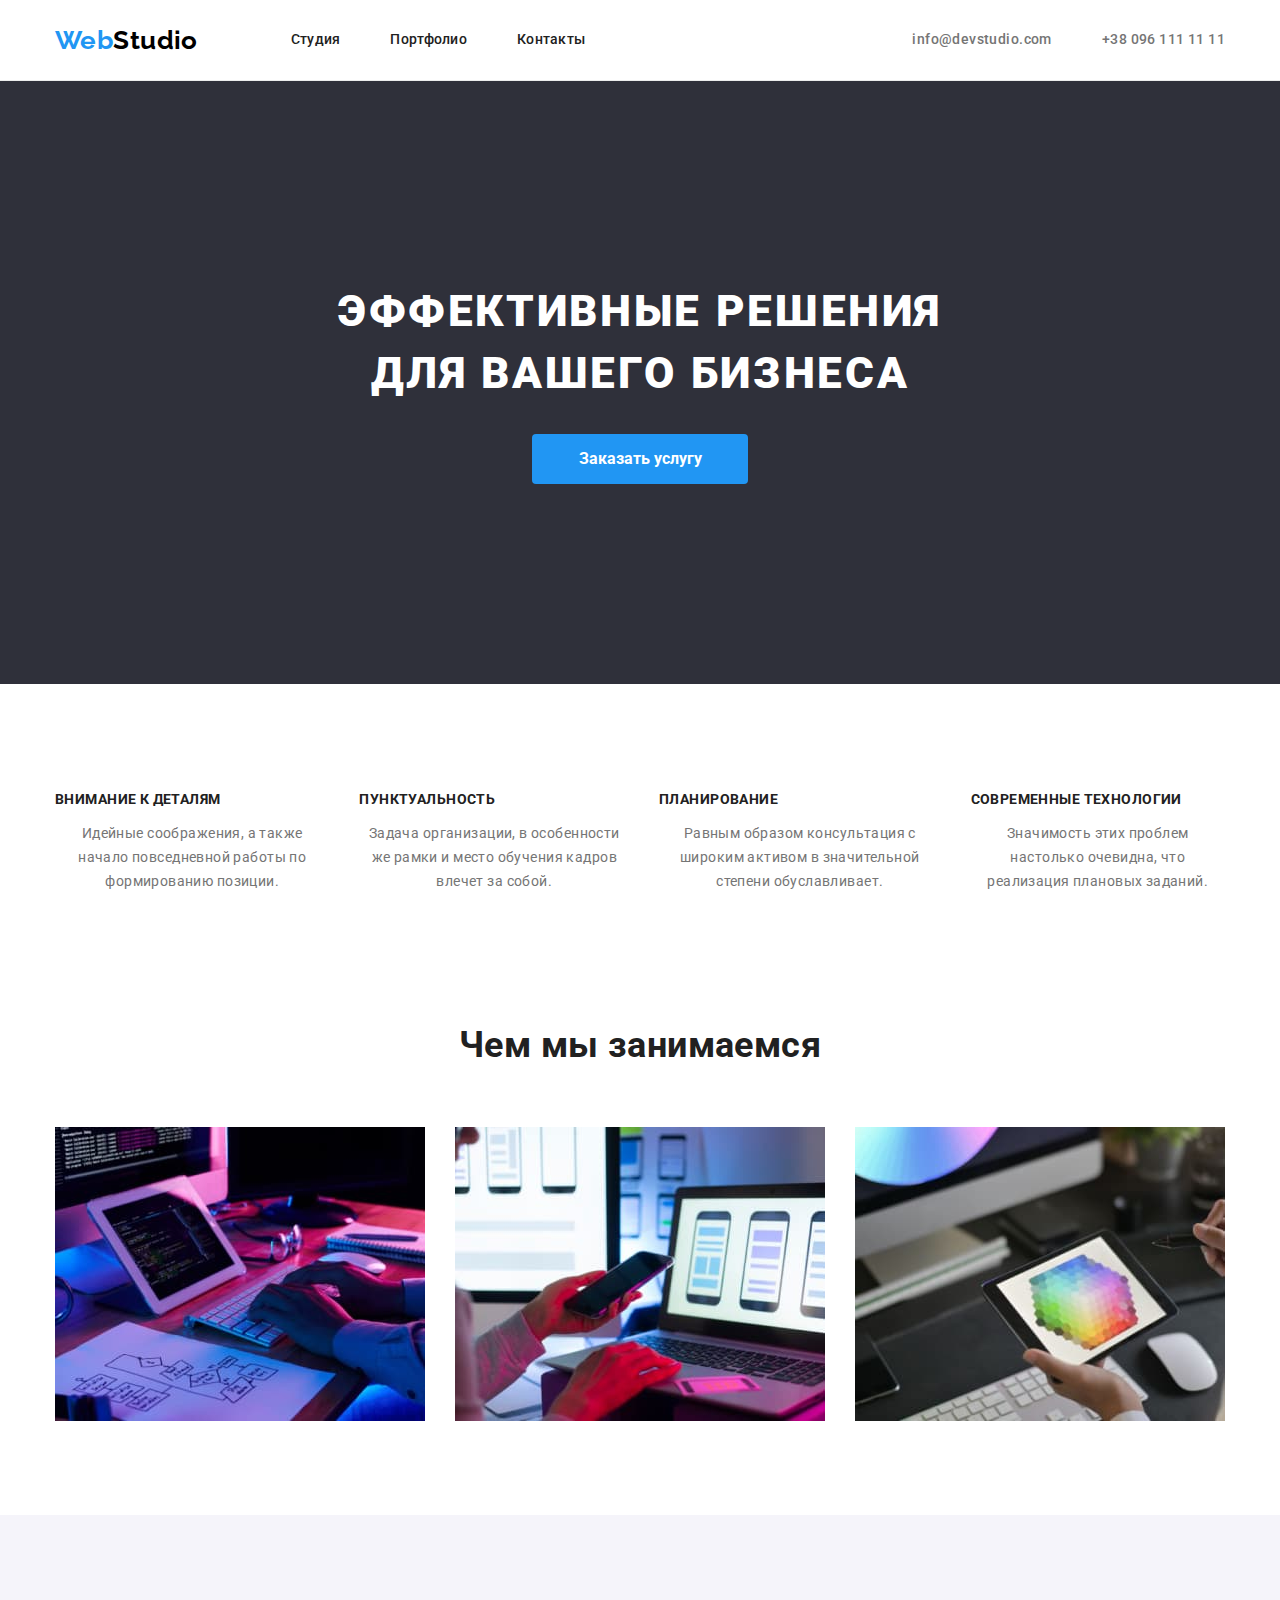
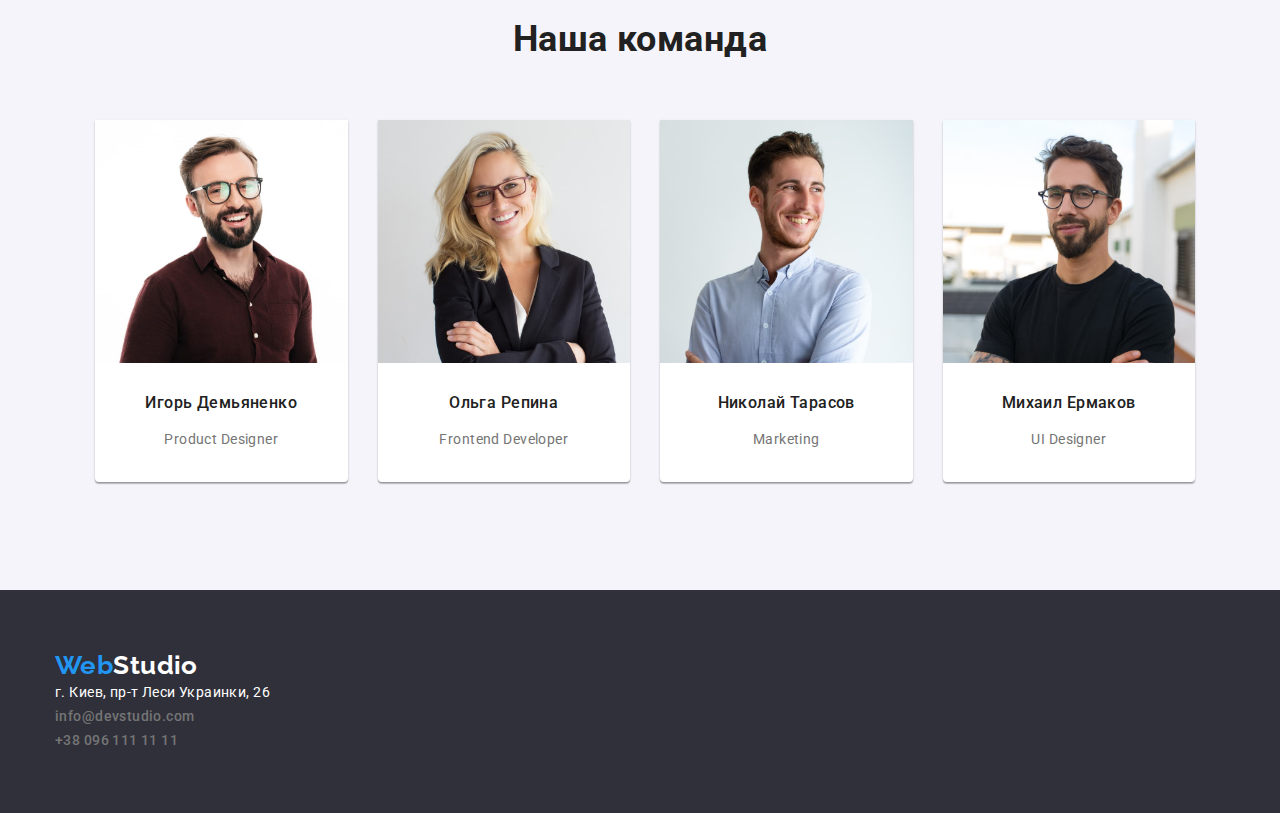
==== index.html @ 85e58c53 "edit css + html" ====
<!DOCTYPE html>
<html lang="ru">
<head>
    <meta charset="UTF-8">
    <meta http-equiv="X-UA-Compatible" content="IE=edge">
    <meta name="viewport" content="width=device-width, initial-scale=1.0">
    <title>Document</title>
    <link rel="preconnect" href="https://fonts.googleapis.com">
    <link rel="preconnect" href="https://fonts.gstatic.com" crossorigin>
    <link href="https://fonts.googleapis.com/css2?family=Raleway:wght@700&family=Roboto:wght@400;500;700;900&display=swap" rel="stylesheet">
    <link rel="stylesheet" href="https://cdnjs.cloudflare.com/ajax/libs/modern-normalize/1.1.0/modern-normalize.min.css">
    <link rel="stylesheet" href="./css/styles.css">
</head>
<body>
    <header class="header-redact">
        <div class="container">
            <nav class="nav-redact"><a href="./index.html" class="logo">Web<span class="logo-two">Studio</span></a>
                <ul class="header-list">
                    <li class="item"><a href="./index.html" class="header-buttons">Студия</a></li>
                    <li class="item"><a href="./portfolio.html" class="header-buttons">Портфолио</a></li>
                    <li class="item"><a href="#" class="header-buttons">Контакты</a></li>
                </ul>
            </nav>
                <ul class="header-list-two">
                    <li class="item"><a href="mailto:info@devstudio.com" class="email">info@devstudio.com</a></li>
                    <li class="phone-contacts"><a href="tel:+380961111111" class="phone">+38 096 111 11 11</a></li>
                </ul>
        </div>
    </header>
    
    <main>
        <section class="hero">
            <div class="container">
                <h1 class="decidions">Эффективные решения <br>для вашего бизнеса</h1>
                <button type="button" class="order">Заказать услугу</button>
            </div>
        </section>
        <section class="section-osobennosti">
            <div class="container">
                <h2 class="nashi-osobennosti visually-hidden">Наши особенности</h2>
                <ul class="na-os-list">
                    <li class="li-na-os-list">
                        <h3 class="our-sp">Внимание к деталям</h3>
                        <p class="p-text">Идейные соображения, а также начало повседневной работы по формированию позиции.</p>
                    </li>
                    <li class="li-na-os-list">
                        <h3 class="our-sp">Пунктуальность</h3>
                        <p class="p-text">Задача организации, в особенности же рамки и место обучения кадров влечет за собой.</p>
                    </li>
                    <li class="li-na-os-list">
                        <h3 class="our-sp">Планирование</h3>
                        <p class="p-text">Равным образом консультация с широким активом в значительной степени обуславливает.</p>
                    </li>
                    <li>
                        <h3 class="our-sp">Современные технологии</h3>
                        <p class="p-text">Значимость этих проблем настолько очевидна, что реализация плановых заданий.</p>
                    </li>

                </ul>

            </div>
        </section>

        <section class="section-what-we-do">
            <div class="container">
                <h2 class="what-we-do">Чем мы занимаемся</h2>
                <ul class="wwd-list">
                    <li class="photoes"><img src="./images/img1.jpg" alt="Человек работает с ноутбуком" width="370" height="294"></li>
                    <li class="photoes"><img src="./images/img7.jpg" alt="Человек работает с телефоном" width="370" height="294"></li>
                    <li class="photoes"><img src="./images/img6.jpg" alt="Человек работает с планшетом" width="370" height="294"></li>
                </ul>
            </div>
        </section>

        <section class="section-of-team">
            <div class="container">
            <h2 class="our-team">Наша команда</h2>
            <ul class="ot-list">
                <li class="team-item">
                    <img src="./images/img2.jpg" alt="Улыбающийся мужчина в очках с бородой" width="270" height="260">
                    <div class="name-role">
                        <h3 class="name-surname">Игорь Демьяненко</h3>
                        <p class="p-textns">Product Designer</p>
                    </div>
                </li>

                <li class="team-item">
                    <img src="./images/img3.jpg" alt="Улыбающаяся женщина в очках" width="270" height="260">
                    <div class="name-role">
                        <h3 class="name-surname">Ольга Репина</h3>
                        <p class="p-textns">Frontend Developer</p>
                    </div>
                </li>

                <li class="team-item">
                    <img src="./images/img4.jpg" alt="Улыбающийся мужчина с маленькой бородой" width="270" height="260">
                    <div class="name-role">
                        <h3 class="name-surname">Николай Тарасов</h3>
                        <p class="p-textns">Marketing</p>
                    </div>
                </li>
                
                <li class="team-item">
                    <img src="./images/img5.jpg" alt="Легко улыбающийся мужчина в очках с бородой" width="270" height="260">
                    <div class="name-role">
                        <h3 class="name-surname">Михаил Ермаков</h3>
                        <p class="p-textns">UI Designer</p>
                    </div>
                </li>
            </ul>
            </div>
        </section>
    </main>
    <footer class="section-footer">
        <div class="container">
            <a href="./index.html" class="logo">Web<span class="logo-three">Studio</span></a>
            <address>
                <ul class="footer-list">
                    <li><a href="https://goo.gl/maps/CPtrU1FHBa2aNyZL9" target="_blank" rel="noopener noreferrer nofollow"
                    class="where">г. Киев, пр-т Леси Украинки, 26</a></li>
                    <li><a href="mailto:info@devstudio.com" class="email">info@devstudio.com</a></li>
                    <li><a href="tel:+380961111111" class="phone">+38 096 111 11 11</a></li>
                </ul>
            </address>
        </div>
    </footer>
</body>
</html>
---- css/styles.css ----
:root {
    --primary-text-colour: #212121;
    --accent-text-colour: #2196F3;
    --background-colour: #FFFFFF;
    --black-colour: #000;
    --grey-colour: #2F303A;
    --light-grey-colour: #757575;
    --for-one-white: #F5F4FA;
    --smth-grey: #EEEEEE;
    --for-header: #ECECEC;
}
body {
    background-color: var(--background-colour);
    color: var(--primary-text-colour);
    font-family: 'Roboto', sans-serif;
    font-size: 14px;
    line-height: 1.71;
    letter-spacing: 0.03em;
}

a {
    text-decoration: none;
}

img {
    display: block;
    max-width: 100%;
    height: auto;
}

.header-redact {
    border-bottom: 1px solid var(--for-header);
}
.logo {
    font-family: 'Raleway', sans-serif;
    font-weight: 700;
    font-size: 26px;
    line-height: 1.19;
    color: var(--accent-text-colour);
    display: block;
    display: flex;

}

.logo-two {
    color: var(--black-colour);
    margin-right: 93px;
    display: flex;
    
}

.logo-three {
    color: var(--background-colour);
    margin-bottom: 20;
}

.hero {
    background-color: var(--grey-colour);
    text-align: center;
    padding-bottom: 200px;
    padding-top: 200px;
}


.order {
    display: inline-block;
    font-size: 16px;
    font-weight: 700;
    line-height: 1.875;
    cursor: pointer;
    background-color: var(--accent-text-colour);
    color: var(--background-colour);
    border: 1px transparent;
    padding: 10px 32px;
    min-width: 216px;
    border-radius: 4px;
}

.order:hover, 
.order:focus {
    background: #188CE8;
    box-shadow: 0px 4px 4px rgba(0, 0, 0, 0.15);

}

.decidions {
    font-weight: 900;
    font-size: 44px;
    line-height: 1.4;   
    letter-spacing: 0.06em;
    text-transform: uppercase;
    color: var(--background-colour);
    background-color: var(--grey-colour);
    margin-top: 0px;
    margin-bottom: 30px;


}

ul {
    list-style: none;
}


.header-list {
    margin: 0;
    padding: 0;
    display: block;
    display: flex;
    align-items: center;
}

.header-list-two {
    margin: 0;
    padding: 0;
    display: block;
    display: flex;
    align-items: center;
}

.header-list .item {
    margin-right: 50px;
}

.header-list .item:last-child {
    margin-right: 0;
}

.header-list .phone-contacts {
    margin-right: 0;
}

.header-list:hover, 
.header-list:focus,
.footer-list:hover
.footer-list:focus {
    color: var(--accent-text-colour);
}


.header-list-two .item {
    margin-right: 50px;
}

.header-list-two:hover, 
.header-list-two:focus {
    color: var(--accent-text-colour);
}

.header-buttons {
    font-weight: 500;
    font-size: 14px;
    line-height: 1.14;
    letter-spacing: 0.02em;
    color: var(--primary-text-colour);
    padding-top: 32px;
    padding-bottom: 32px;
    display: inline-block;

}
.header-buttons:hover, 
.header-buttons:focus {
    color: var(--accent-text-colour);
}


.phone, .email {
    color: var(--light-grey-colour);
    font-weight: 500;
    display: inline-block;
}

.phone:focus,
.phone:hover{
    color: var(--accent-text-colour);
}

.email:focus, 
.email:hover {
    color: var(--accent-text-colour);
}

.p-text {
    font-weight: 400;
    font-size: 14px;
    line-height: 1.7;
    color: var(--light-grey-colour);
    text-align: center;
}

.p-textns {
    font-weight: 400;
    font-size: 14px;
    line-height: 1.7;
    color: var(--light-grey-colour);
    text-align: center; 
    margin-bottom: 0;
}

.section-osobennosti {
    padding-top: 94px;
}

.our-works-list {
    padding-bottom: 94px;
    padding-top: 100px;
}
.our-team, .what-we-do, .nashi-osobennosti {
    font-weight: 700;
    font-size: 36px;
    line-height: 1.7;
    text-align: center;
    margin-top: 0;
    margin-bottom: 50px;
}
.section-what-we-do {
    padding-bottom: 94px;
    padding-top: 94px;

}

.ot-list {
    display: flex;
}

.ot-list .team-item {
    margin-right: 30px;
}


.team-item {
    box-shadow: 0px 1px 3px rgba(0, 0, 0, 0.12), 0px 1px 1px rgba(0, 0, 0, 0.14), 0px 2px 1px rgba(0, 0, 0, 0.2);
    border-radius: 0px 0px 4px 4px;
}
.wwd-list {
    display: flex;
    margin-bottom: 0;
    margin-top: 0;
    padding-left: 0;
}

.wwd-list .photoes {
    margin-right: 30px;
}

.wwd-list .photoes:last-child {
    margin-right: 0px;
}

.visually-hidden {
    position: absolute;
    white-space: nowrap;
    width: 1px;
    height: 1px;
    overflow: hidden;
    border: 0;
    padding: 0;
    clip: rect(0 0 0 0);
    clip-path: inset(50%);
    margin: -1px;
}

.container {
    width: 1200px;
    padding-left: 15px;
    padding-right: 15px;
    margin: 0 auto;
}

.nav-redact {
    margin-right: auto;
    display: flex;
    align-items: center;
}

.header-redact .container {
    display: flex;
    align-items: center;
}

.section-of-team {
    background-color: var(--for-one-white);
    padding-top: 94px;
    padding-bottom: 94px;
    margin-left: 0;
    margin-bottom: 0;
    margin-top: 0;
}

.name-role {
    padding-top: 30px;
    padding-bottom: 30px;

}

.name-surname {
    font-weight: 500;
    font-size: 16px;
    line-height: 1.19;
    text-align: center;
    margin-top: 0;
}

.team-item {
    background-color: var(--background-colour);
}

.na-os-list {
    display: flex;
    padding-left: 0px;
}

.li-na-os-list {
    margin-right: 30px;
}

.our-sp {
    margin-top: 0;
    font-weight: 700;
    font-size: 14px;
    line-height: 1.14;
    text-transform: uppercase;
}

.footer-list {
    font-style: normal;
    margin: 0;
    padding: 0;

}

.footer-list .where .email {
    margin-bottom: 9px;
}

.section-footer {
    background-color: var(--grey-colour);
    padding-top: 60px;
    padding-bottom: 60px;
}
.where {
    font-size: 14px;
    line-height: 1.7;
    color: var(--background-colour);
    background-color: var(--grey-colour);
}

.where:hover, .where:focus {
    color: var(--accent-text-colour);
}

.list-ptf {
    display: flex;
    margin-bottom: 50px;
    padding-left: 0;
    justify-content: center;
}

.list-ptf .li-list-ptf {
    margin-right: 8px;
}

.list-ptf :last-child {
    margin-right: 0;
}
.buttons-ptf {
    display: inline-block;
    cursor: pointer;
    font-size: 16px;
    line-height: 1.6;
    font-weight: 500;
    text-align: center;
    font-family: inherit;
    background-color: var(--for-one-white);
    border: 1px transparent;
    border-radius: 4px;
    padding: 6px 22px;
    min-width: 73px;
}

.works-list {
    display: flex;
    flex-wrap: wrap;
    text-align: center;
    margin: 0;
    padding: 0;
    margin-right: -30px;
    margin-bottom: -30px;
}

.works-list .works-list-item {
    margin-right: 30px;
    margin-bottom: 30px;
    border: 1px solid var(--smth-grey);
}

.div-wl {
    margin-top: 20px;
    margin-bottom: 20px;
}

.buttons-ptf:hover,
.buttons-ptf:focus {
    background-color: var(--accent-text-colour);
    color: var(--background-colour);
    box-shadow: 0px 3px 1px rgba(0, 0, 0, 0.1);

}

.colour-type-of-work {
    column-rule-color: var(--light-grey-colour);
    margin: 0;
}
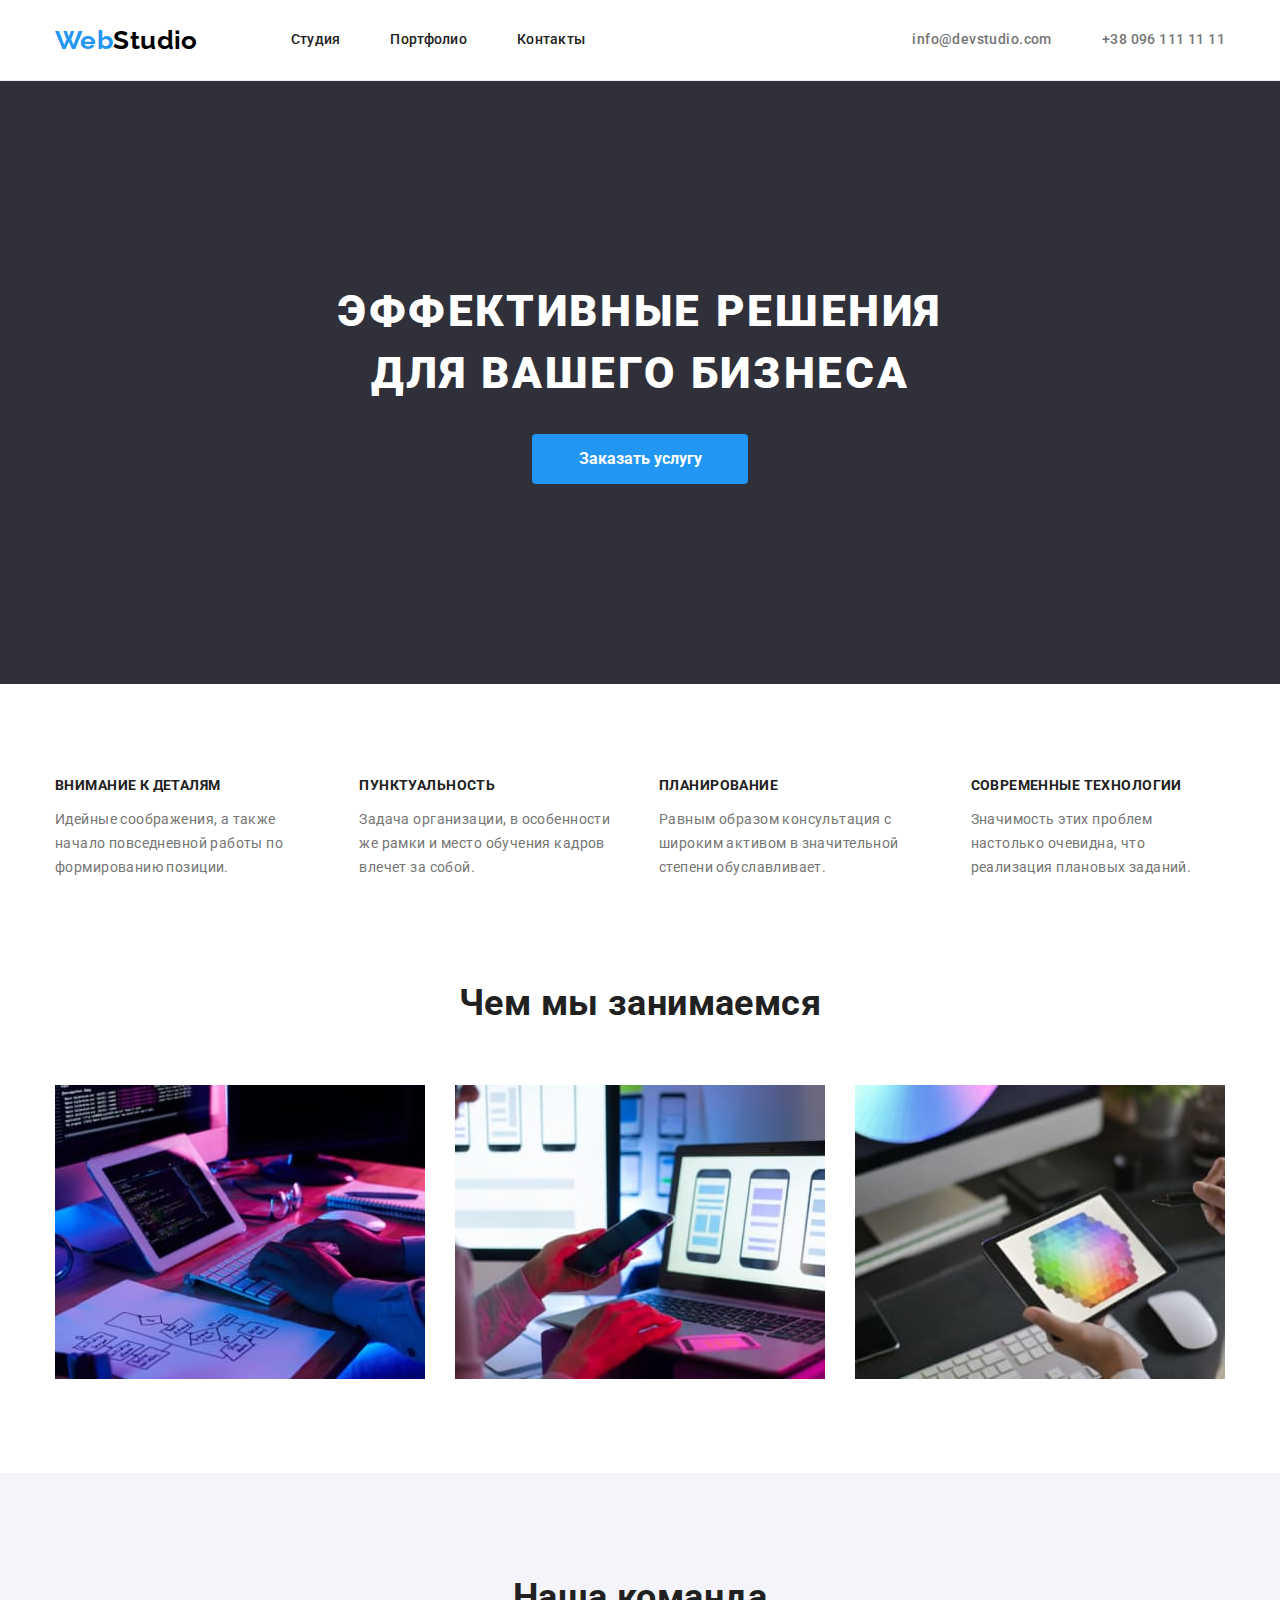
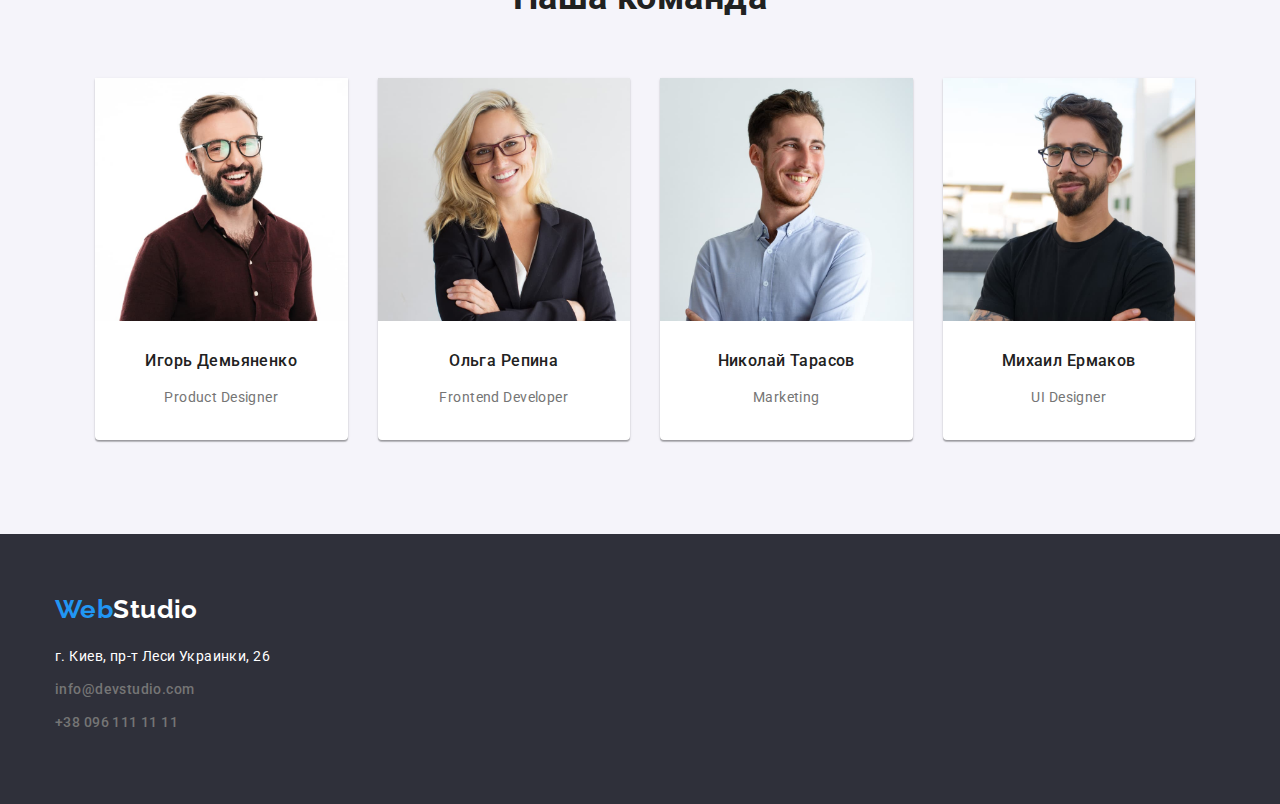
==== commit a7c3f9c7: "edit html + css" ====
--- a/index.html
+++ b/index.html
@@ -30,8 +30,8 @@
     
     <main>
         <section class="hero">
-            <div class="container">
-                <h1 class="decidions">Эффективные решения <br>для вашего бизнеса</h1>
+            <div class="container hero-container">
+                <h1 class="decidions">Эффективные решения для вашего бизнеса</h1>
                 <button type="button" class="order">Заказать услугу</button>
             </div>
         </section>
@@ -116,10 +116,10 @@
             <a href="./index.html" class="logo">Web<span class="logo-three">Studio</span></a>
             <address>
                 <ul class="footer-list">
-                    <li><a href="https://goo.gl/maps/CPtrU1FHBa2aNyZL9" target="_blank" rel="noopener noreferrer nofollow"
+                    <li class="li-fl"><a href="https://goo.gl/maps/CPtrU1FHBa2aNyZL9" target="_blank" rel="noopener noreferrer nofollow"
                     class="where">г. Киев, пр-т Леси Украинки, 26</a></li>
-                    <li><a href="mailto:info@devstudio.com" class="email">info@devstudio.com</a></li>
-                    <li><a href="tel:+380961111111" class="phone">+38 096 111 11 11</a></li>
+                    <li class="li-fl"><a href="mailto:info@devstudio.com" class="email">info@devstudio.com</a></li>
+                    <li class="li-fl"><a href="tel:+380961111111" class="phone">+38 096 111 11 11</a></li>
                 </ul>
             </address>
         </div>
--- a/css/styles.css
+++ b/css/styles.css
@@ -37,21 +37,22 @@
     font-size: 26px;
     line-height: 1.19;
     color: var(--accent-text-colour);
+    margin-right: 93px;
     display: block;
     display: flex;
+
 
 }
 
 .logo-two {
     color: var(--black-colour);
-    margin-right: 93px;
     display: flex;
     
 }
 
 .logo-three {
     color: var(--background-colour);
-    margin-bottom: 20;
+    margin-bottom: 20px;
 }
 
 .hero {
@@ -98,6 +99,7 @@
 }
 
 ul {
+    margin: 0;
     list-style: none;
 }
 
@@ -185,7 +187,7 @@
     font-size: 14px;
     line-height: 1.7;
     color: var(--light-grey-colour);
-    text-align: center;
+    margin: 0;
 }
 
 .p-textns {
@@ -194,7 +196,7 @@
     line-height: 1.7;
     color: var(--light-grey-colour);
     text-align: center; 
-    margin-bottom: 0;
+    margin: 0;
 }
 
 .section-osobennosti {
@@ -225,6 +227,10 @@
 
 .ot-list .team-item {
     margin-right: 30px;
+}
+
+.team-item :last-child {
+    margin-right: 0;
 }
 
 
@@ -267,6 +273,10 @@
     margin: 0 auto;
 }
 
+.hero-container {
+    width: 696px;
+}
+
 .nav-redact {
     margin-right: auto;
     display: flex;
@@ -329,7 +339,7 @@
 
 }
 
-.footer-list .where .email {
+.li-fl {
     margin-bottom: 9px;
 }
 
@@ -389,14 +399,23 @@
 }
 
 .works-list .works-list-item {
+    width: 370px;
     margin-right: 30px;
     margin-bottom: 30px;
+
+}
+
+.div-wl {
+    padding-top: 20px;
+    padding-bottom: 20px;
     border: 1px solid var(--smth-grey);
 }
 
-.div-wl {
-    margin-top: 20px;
-    margin-bottom: 20px;
+.h2-div-wl {
+    margin-top: 0;
+    margin-bottom: 4px;
+    padding-left: 14px;
+    text-align: start;
 }
 
 .buttons-ptf:hover,
@@ -410,4 +429,6 @@
 .colour-type-of-work {
     column-rule-color: var(--light-grey-colour);
     margin: 0;
-}
+    text-align: start;
+    padding-left: 14px;
+}
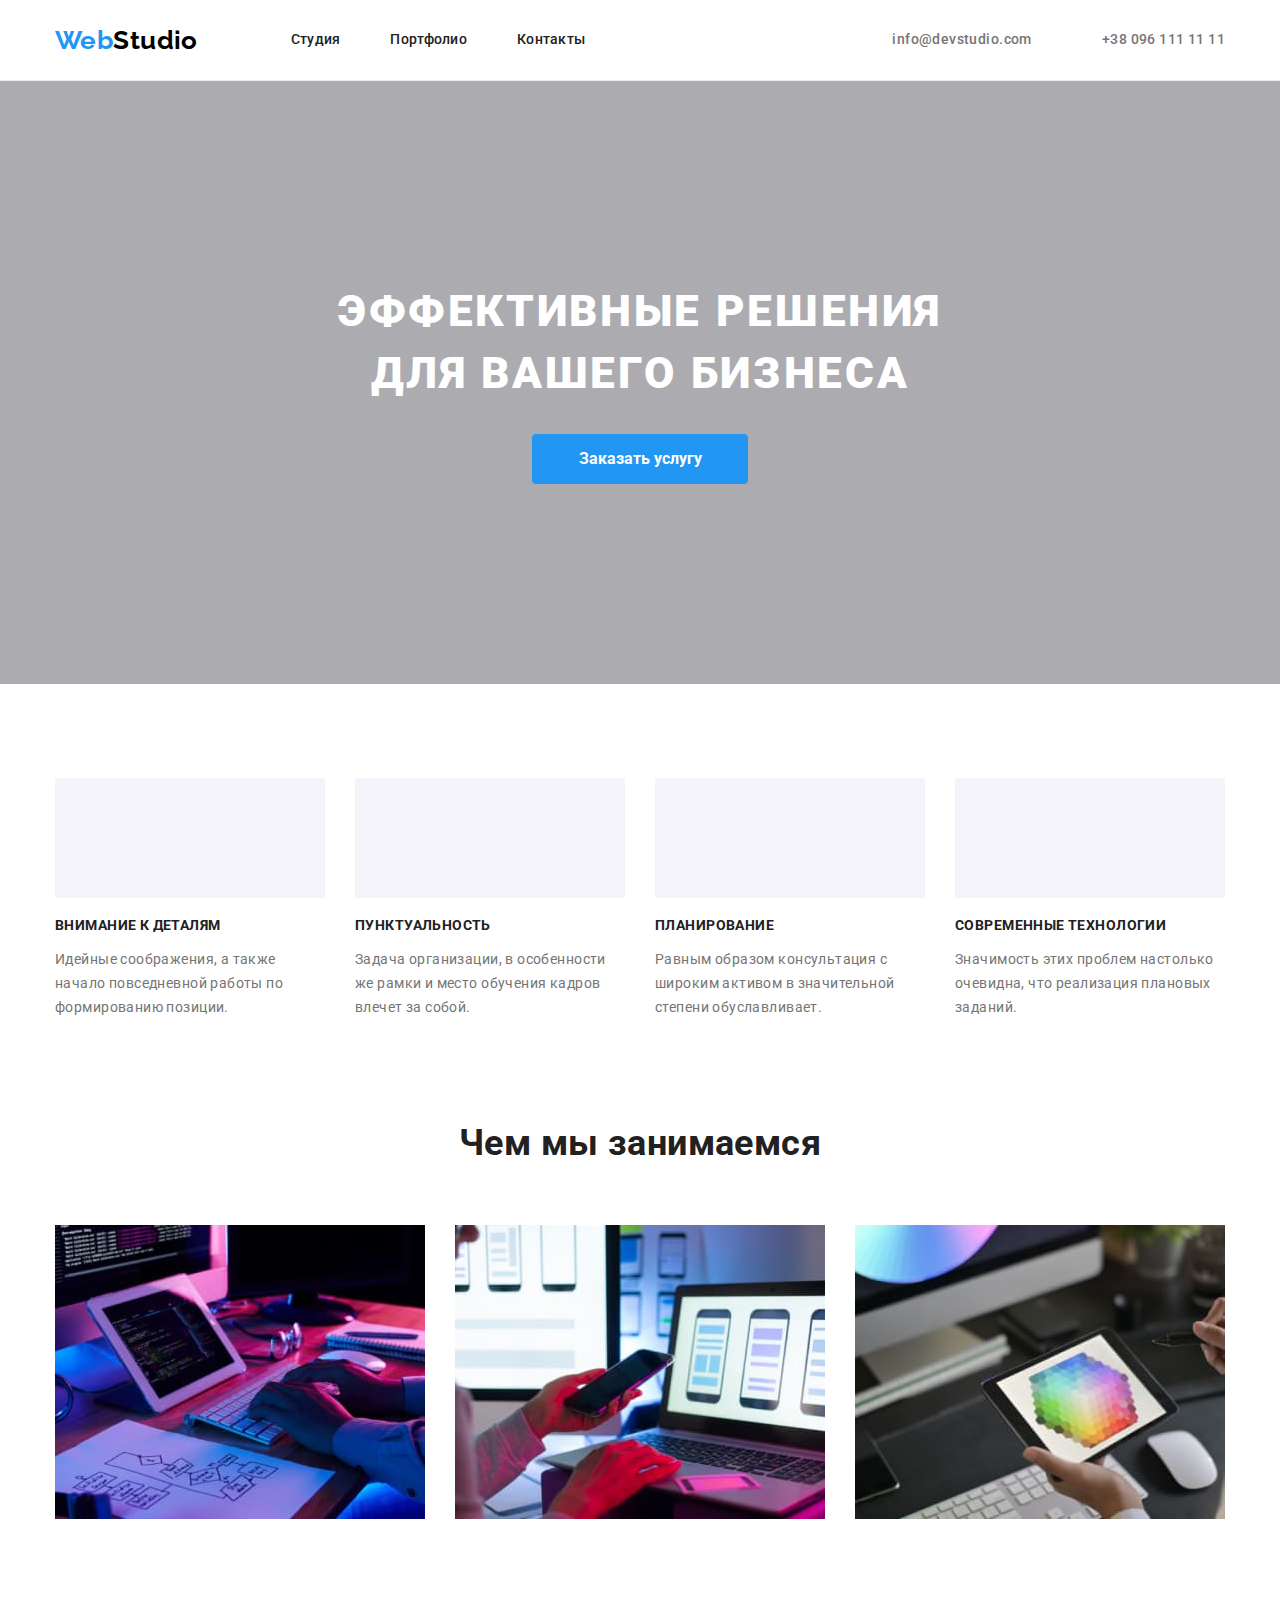
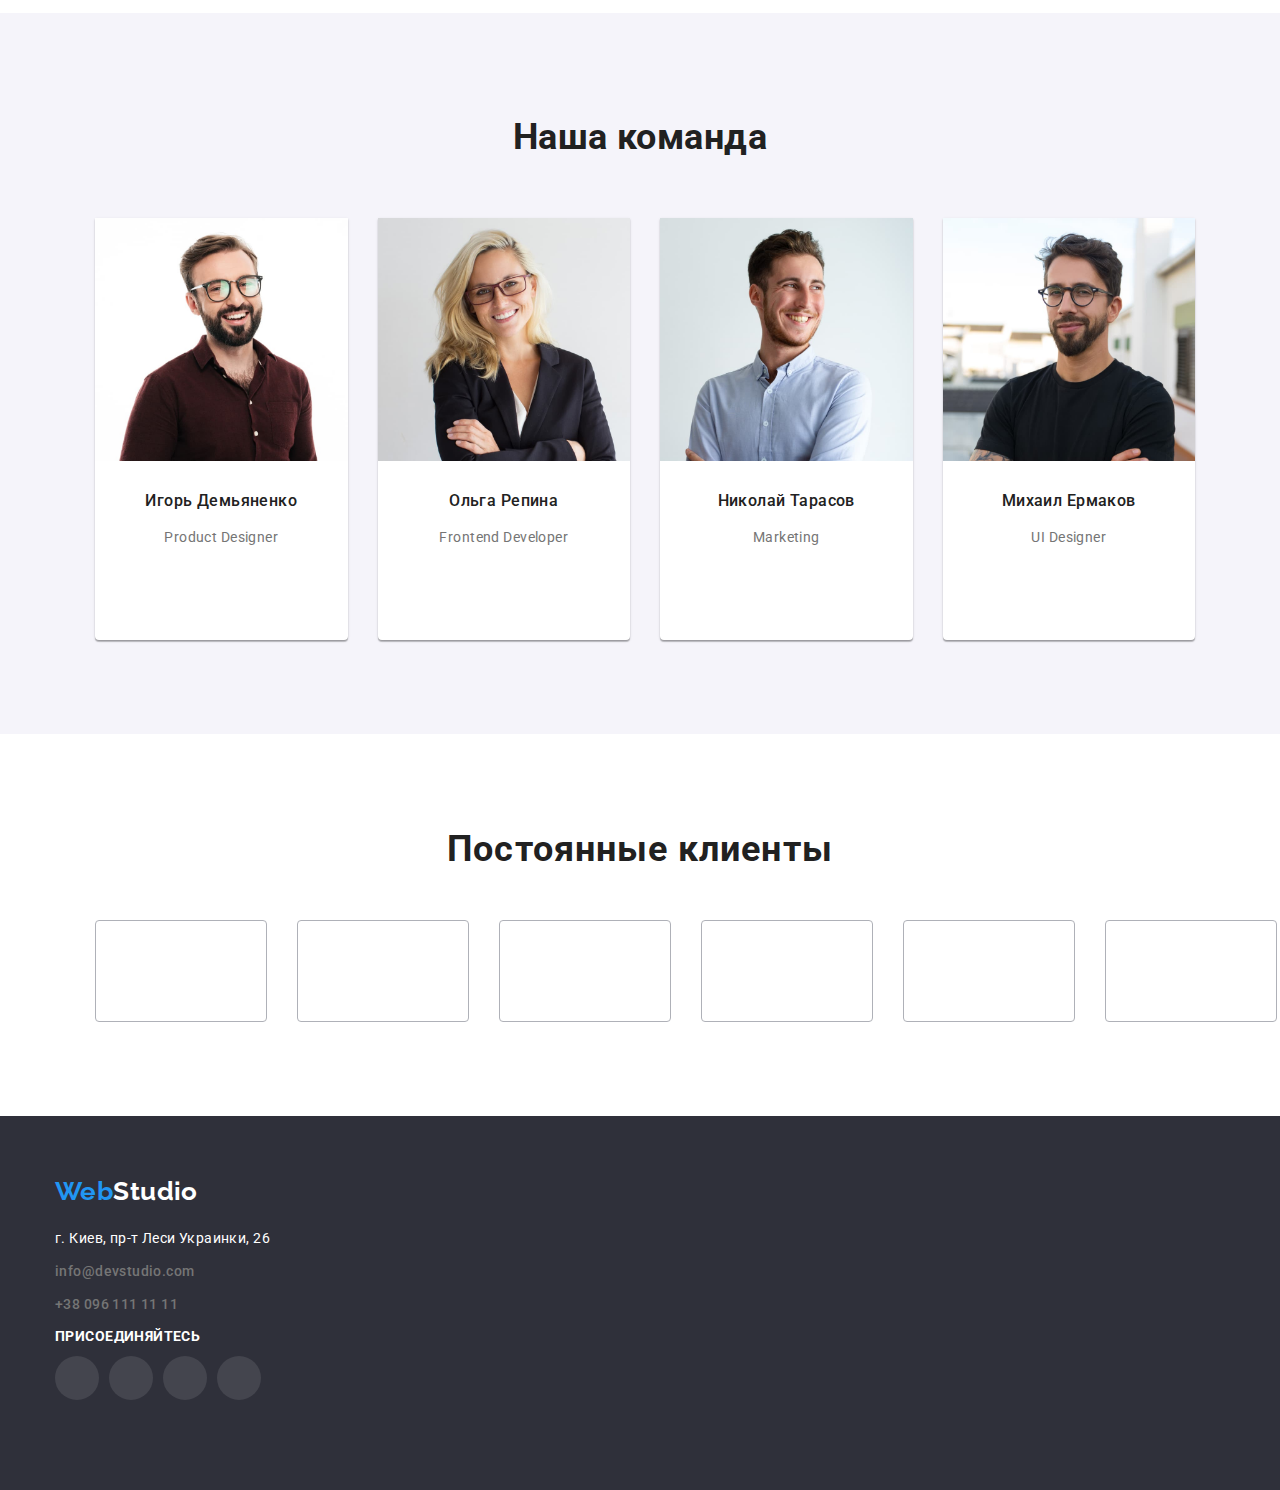
==== commit 105cfc35: "edit" ====
--- a/index.html
+++ b/index.html
@@ -22,8 +22,10 @@
                 </ul>
             </nav>
                 <ul class="header-list-two">
-                    <li class="item"><a href="mailto:info@devstudio.com" class="email">info@devstudio.com</a></li>
-                    <li class="phone-contacts"><a href="tel:+380961111111" class="phone">+38 096 111 11 11</a></li>
+                    <li class="item"><a href="mailto:info@devstudio.com" class="email"><svg class="email-envelope" width="16" height="12"><use href="./GoIT/hw-4/images/icons.svg#icon-envelope"></use></svg>info@devstudio.com</a></li>
+                    <li class="phone-contacts"><a href="tel:+380961111111" class="phone"><svg class="smartphone" width="10" height="16">
+                        <use href="./GoIT/hw-4/images/icons.svg#icon-smartphone"></use>
+                    </svg>+38 096 111 11 11</a></li>
                 </ul>
         </div>
     </header>
@@ -40,20 +42,34 @@
                 <h2 class="nashi-osobennosti visually-hidden">Наши особенности</h2>
                 <ul class="na-os-list">
                     <li class="li-na-os-list">
-                        <h3 class="our-sp">Внимание к деталям</h3>
-                        <p class="p-text">Идейные соображения, а также начало повседневной работы по формированию позиции.</p>
+                        <div class="antenna-fon">
+                            <svg class="antenna" width="70" height="70"><use href="./GoIT/hw-4/images/icons.svg#icon-antenna"></use></svg>
+                        </div>
+                        <div>
+                            <h3 class="our-sp">Внимание к деталям</h3>
+                            <p class="p-text">Идейные соображения, а также начало повседневной работы по формированию позиции.</p>
+                        </div>
                     </li>
                     <li class="li-na-os-list">
-                        <h3 class="our-sp">Пунктуальность</h3>
-                        <p class="p-text">Задача организации, в особенности же рамки и место обучения кадров влечет за собой.</p>
+                        <div class="clock-fon"><svg class="clock" width="70" height="70"><use href="./GoIT/hw-4/images/icons.svg#icon-clock"></use></svg></div>
+                        <div>
+                            <h3 class="our-sp">Пунктуальность</h3>
+                            <p class="p-text">Задача организации, в особенности же рамки и место обучения кадров влечет за собой.</p>
+                        </div>
                     </li>
                     <li class="li-na-os-list">
-                        <h3 class="our-sp">Планирование</h3>
-                        <p class="p-text">Равным образом консультация с широким активом в значительной степени обуславливает.</p>
+                        <div class="diagram-fon"><svg class="diagram" width="70" height="70"><use href="./GoIT/hw-4/images/icons.svg#icon-diagram"></use></svg></div>
+                        <div>
+                            <h3 class="our-sp">Планирование</h3>
+                            <p class="p-text">Равным образом консультация с широким активом в значительной степени обуславливает.</p>
+                        </div>
                     </li>
                     <li>
-                        <h3 class="our-sp">Современные технологии</h3>
-                        <p class="p-text">Значимость этих проблем настолько очевидна, что реализация плановых заданий.</p>
+                        <div class="astronaut-fon"><svg class="astronaut" width="70" height="70"><use href="./GoIT/hw-4/images/icons.svg#icon-astronaut"></use></svg></div>
+                        <div>
+                            <h3 class="our-sp">Современные технологии</h3>
+                            <p class="p-text">Значимость этих проблем настолько очевидна, что реализация плановых заданий.</p>
+                        </div>
                     </li>
 
                 </ul>
@@ -82,6 +98,12 @@
                         <h3 class="name-surname">Игорь Демьяненко</h3>
                         <p class="p-textns">Product Designer</p>
                     </div>
+                    <ul class="media-item-list">
+                        <li class="media-li"><a href="" class="media-item"><svg class="instagram" width="20" height="20"><use href="./GoIT/hw-4/images/icons.svg#icon-instagram"></use></svg></a></li>
+                        <li class="media-li"><a href="" class="media-item"><svg class="twitter" width="20" height="20"><use href="./GoIT/hw-4/images/icons.svg#icon-twitter"></use></svg></a></li>
+                        <li class="media-li"><a href="" class="media-item"><svg class="facebook" width="20" height="20"><use href="./GoIT/hw-4/images/icons.svg#icon-facebook"></use></svg></a></li>
+                        <li class="media-li"><a href="" class="media-item"><svg class="linkedin" width="20" height="20"><use href="./GoIT/hw-4/images/icons.svg#icon-linkedin"></use></svg></a></li>
+                    </ul>
                 </li>
 
                 <li class="team-item">
@@ -90,6 +112,20 @@
                         <h3 class="name-surname">Ольга Репина</h3>
                         <p class="p-textns">Frontend Developer</p>
                     </div>
+                    <ul class="media-item-list">
+                        <li class="media-li"><a href="" class="media-item"><svg class="instagram" width="20" height="20">
+                                    <use href="./GoIT/hw-4/images/icons.svg#icon-instagram"></use>
+                                </svg></a></li>
+                        <li class="media-li"><a href="" class="media-item"><svg class="twitter" width="20" height="20">
+                                    <use href="./GoIT/hw-4/images/icons.svg#icon-twitter"></use>
+                                </svg></a></li>
+                        <li class="media-li"><a href="" class="media-item"><svg class="facebook" width="20" height="20">
+                                    <use href="./GoIT/hw-4/images/icons.svg#icon-facebook"></use>
+                                </svg></a></li>
+                        <li class="media-li"><a href="" class="media-item"><svg class="linkedin" width="20" height="20">
+                                    <use href="./GoIT/hw-4/images/icons.svg#icon-linkedin"></use>
+                                </svg></a></li>
+                    </ul>
                 </li>
 
                 <li class="team-item">
@@ -98,6 +134,20 @@
                         <h3 class="name-surname">Николай Тарасов</h3>
                         <p class="p-textns">Marketing</p>
                     </div>
+                    <ul class="media-item-list">
+                        <li class="media-li"><a href="" class="media-item"><svg class="instagram" width="20" height="20">
+                                    <use href="./GoIT/hw-4/images/icons.svg#icon-instagram"></use>
+                                </svg></a></li>
+                        <li class="media-li"><a href="" class="media-item"><svg class="twitter" width="20" height="20">
+                                    <use href="./GoIT/hw-4/images/icons.svg#icon-twitter"></use>
+                                </svg></a></li>
+                        <li class="media-li"><a href="" class="media-item"><svg class="facebook" width="20" height="20">
+                                    <use href="./GoIT/hw-4/images/icons.svg#icon-facebook"></use>
+                                </svg></a></li>
+                        <li class="media-li"><a href="" class="media-item"><svg class="linkedin" width="20" height="20">
+                                    <use href="./GoIT/hw-4/images/icons.svg#icon-linkedin"></use>
+                                </svg></a></li>
+                    </ul>
                 </li>
                 
                 <li class="team-item">
@@ -106,10 +156,38 @@
                         <h3 class="name-surname">Михаил Ермаков</h3>
                         <p class="p-textns">UI Designer</p>
                     </div>
+                    <ul class="media-item-list">
+                        <li class="media-li"><a href="" class="media-item"><svg class="instagram" width="20" height="20">
+                                    <use href="./GoIT/hw-4/images/icons.svg#icon-instagram"></use>
+                                </svg></a></li>
+                        <li class="media-li"><a href="" class="media-item"><svg class="twitter" width="20" height="20">
+                                    <use href="./GoIT/hw-4/images/icons.svg#icon-twitter"></use>
+                                </svg></a></li>
+                        <li class="media-li"><a href="" class="media-item"><svg class="facebook" width="20" height="20">
+                                    <use href="./GoIT/hw-4/images/icons.svg#icon-facebook"></use>
+                                </svg></a></li>
+                        <li class="media-li"><a href="" class="media-item"><svg class="linkedin" width="20" height="20">
+                                    <use href="./GoIT/hw-4/images/icons.svg#icon-linkedin"></use>
+                                </svg></a></li>
+                    </ul>
                 </li>
             </ul>
             </div>
         </section>
+        <section class="clients">
+            <div class="container">
+                <h2 class="our-clients">Постоянные клиенты</h2>
+                <ul class="clients-list">
+                    <li class="li-of-clients"><a href=""><svg class="clients-svg" width="106" height="60"><use href="./GoIT/hw-4/images/icons.svg#icon-companyone"></use></svg></a></li>
+                    <li class="li-of-clients"><a href=""><svg class="clients-svg" width="106" height="60"><use href="./GoIT/hw-4/images/icons.svg#icon-companytwo"></use></svg></a></li>
+                    <li class="li-of-clients"><a href=""><svg class="clients-svg" width="106" height="60"><use href="./GoIT/hw-4/images/icons.svg#icon-Logothree"></use></svg></a></li>
+                    <li class="li-of-clients"><a href=""><svg class="clients-svg" width="106" height="60"><use href="./GoIT/hw-4/images/icons.svg#icon-Logofour"></use></svg></a></li>
+                    <li class="li-of-clients"><a href=""><svg class="clients-svg" width="106" height="60"><use href="./GoIT/hw-4/images/icons.svg#icon-Logofive"></use></svg></a></li>
+                    <li class="li-of-clients"><a href=""><svg class="clients-svg" width="106" height="60"><use href="./GoIT/hw-4/images/icons.svg#icon-Logosix"></use></svg></a></li>
+                </ul>
+            </div>
+        </section>
+
     </main>
     <footer class="section-footer">
         <div class="container">
@@ -122,6 +200,15 @@
                     <li class="li-fl"><a href="tel:+380961111111" class="phone">+38 096 111 11 11</a></li>
                 </ul>
             </address>
+            <div>
+                <h2 class="join-footer">Присоединяйтесь</h2>
+                <ul class="media-footer-list">
+                    <li class="media-footer-li"><a href="" class="media-item-footer"><svg class="instagram-footer" width="20" height="20"><use href="./GoIT/hw-4/images/icons.svg#icon-instagram"></use></svg></a></li>
+                    <li class="media-footer-li"><a href="" class="media-item-footer"><svg class="twitter-footer" width="20" height="20"><use href="./GoIT/hw-4/images/icons.svg#icon-twitter"></use></svg></a></li>
+                    <li class="media-footer-li"><a href="" class="media-item-footer"><svg class="facebook-footer" width="20" height="20"><use href="./GoIT/hw-4/images/icons.svg#icon-facebook"></use></svg></a></li>
+                    <li class="media-footer-li"><a href="" class="media-item-footer"><svg class="linkedin-footer" width="20" height="20"><use href="./GoIT/hw-4/images/icons.svg#icon-linkedin"></use></svg></a></li>
+                </ul>
+            </div>
         </div>
     </footer>
 </body>
--- a/css/styles.css
+++ b/css/styles.css
@@ -8,6 +8,8 @@
     --for-one-white: #F5F4FA;
     --smth-grey: #EEEEEE;
     --for-header: #ECECEC;
+    --for-media: #AFB1B8;
+    
 }
 body {
     background-color: var(--background-colour);
@@ -56,7 +58,7 @@
 }
 
 .hero {
-    background-color: var(--grey-colour);
+    background-image: linear-gradient(rgba(47, 48, 58, 0.4), rgba(47, 48, 58, 0.4)), url(../GoIT/hw-4/images/hero.jpg);
     text-align: center;
     padding-bottom: 200px;
     padding-top: 200px;
@@ -91,7 +93,6 @@
     letter-spacing: 0.06em;
     text-transform: uppercase;
     color: var(--background-colour);
-    background-color: var(--grey-colour);
     margin-top: 0px;
     margin-bottom: 30px;
 
@@ -172,6 +173,25 @@
     display: inline-block;
 }
 
+.email-envelope {
+    margin-right: 10px;
+}
+
+.email-envelope:hover,
+.email-envelope:focus {
+    fill: var(--accent-text-colour);
+}
+
+.smartphone {
+    margin-right: 10px;
+}
+
+.smartphone:hover,
+.smartphone:focus {
+    fill: var(--accent-text-colour);
+}
+
+
 .phone:focus,
 .phone:hover{
     color: var(--accent-text-colour);
@@ -181,6 +201,7 @@
 .email:hover {
     color: var(--accent-text-colour);
 }
+
 
 .p-text {
     font-weight: 400;
@@ -197,6 +218,64 @@
     color: var(--light-grey-colour);
     text-align: center; 
     margin: 0;
+}
+
+.media-item-list {
+    display: flex;
+    margin-bottom: 30px;
+    margin-right: 10px;
+    align-items: center;
+    padding: 0;
+    margin-left: 26px;
+}
+
+.media-li {
+    margin-right: 10px;
+}
+
+.media-item {
+    width: 44px;
+    height: 44px;
+    border-radius: 50%;
+    background-color: var(--background-colour);
+    display: flex;
+    align-items: center;
+    justify-content: center;
+
+}
+
+.media-item-list:last-child {
+    margin-right: 0px;
+}
+
+.instagram, .twitter,
+.facebook, .linkedin {
+    fill: var(--for-media);
+}
+
+.media-item:hover,
+.media-item:focus {
+    background-color: var(--accent-text-colour);
+}
+
+.instagram:hover,
+.instagram:focus {
+    fill: var(--background-colour);
+}
+
+.twitter:hover,
+.twitter:focus {
+    fill: var(--background-colour);
+}
+
+.facebook:hover,
+.facebook:focus {
+    fill: var(--background-colour);
+}
+
+.linkedin:hover,
+.linkedin:focus {
+    fill: var(--background-colour);
 }
 
 .section-osobennosti {
@@ -238,6 +317,7 @@
     box-shadow: 0px 1px 3px rgba(0, 0, 0, 0.12), 0px 1px 1px rgba(0, 0, 0, 0.14), 0px 2px 1px rgba(0, 0, 0, 0.2);
     border-radius: 0px 0px 4px 4px;
 }
+
 .wwd-list {
     display: flex;
     margin-bottom: 0;
@@ -299,8 +379,7 @@
 
 .name-role {
     padding-top: 30px;
-    padding-bottom: 30px;
-
+    margin-bottom: 16px;
 }
 
 .name-surname {
@@ -324,6 +403,19 @@
     margin-right: 30px;
 }
 
+.antenna, .clock, .diagram, .astronaut {
+    margin: 25px 100px;
+
+}
+
+.diagram-fon, .clock-fon, .antenna-fon, .astronaut-fon {
+    background-color: var(--for-one-white);
+    display: flex;
+    align-items: center;
+    justify-content: center;
+    margin-bottom: 20px;
+}
+
 .our-sp {
     margin-top: 0;
     font-weight: 700;
@@ -339,6 +431,48 @@
 
 }
 
+.our-clients {
+    font-weight: 700;
+    font-size: 36px;
+    line-height: 1.17;
+    text-align: center;
+    letter-spacing: 0.03em;
+    margin: 0;
+    margin-bottom: 50px;
+    margin-top: 94px;
+}
+
+.clients-list {
+    display: flex;
+    margin-bottom: 94px;
+}
+
+.clients-svg {
+    margin: 16px 32px;
+    fill: var(--for-media);
+}
+
+.clients-svg:hover,
+.clients-svg:focus {
+    fill: var(--accent-text-colour);
+}
+
+
+.li-of-clients {
+    border: 1px solid var(--for-media);
+    border-radius: 4px;
+    margin-right: 30px;
+}
+
+.li-of-clients:last-child {
+    margin-right: 0;
+}
+
+.li-of-clients:hover, 
+.li-of-clients:focus {
+    border: 1px solid var(--accent-text-colour);
+}
+
 .li-fl {
     margin-bottom: 9px;
 }
@@ -347,7 +481,9 @@
     background-color: var(--grey-colour);
     padding-top: 60px;
     padding-bottom: 60px;
-}
+    display: flex;
+}
+
 .where {
     font-size: 14px;
     line-height: 1.7;
@@ -357,6 +493,77 @@
 
 .where:hover, .where:focus {
     color: var(--accent-text-colour);
+}
+
+.address-footer {
+    display: flex;
+}
+
+.join-footer {
+    font-weight: 700;
+    font-size: 14px;
+    line-height: 16px;
+    letter-spacing: 0.03em;
+    text-transform: uppercase;
+    color: var(--background-colour);
+}
+
+.media-footer-list {
+    display: flex;
+    margin-bottom: 30px;
+    align-items: center;
+    padding: 0;
+}
+
+.media-footer-li {
+    margin-right: 10px;
+}
+
+.media-footer-li:last-child {
+    margin-right: 0;
+}
+
+.media-item-footer {
+    width: 44px;
+    height: 44px;
+    border-radius: 50%;
+    background-color: rgba(255, 255, 255, 0.1);
+    display: flex;
+    align-items: center;
+    justify-content: center;
+
+}
+
+.media-item-footer:hover,
+.media-item-footer:focus {
+    background-color: var(--accent-text-colour);
+}
+
+.instagram-footer, .twitter-footer,
+.facebook-footer, .linkedin-footer {
+    fill: var(--background-colour);
+}
+
+
+.instagram-footer:focus,
+.instagram-footer:hover {
+    fill: var(--background-colour)
+}
+
+.twitter-footer:focus,
+.twitter-footer:hover {
+    fill: var(--background-colour)
+}
+
+
+.facebook-footer:focus,
+.facebook-footer:hover {
+    fill: var(--background-colour)
+}
+
+.linkedin-footer:focus,
+.linkedin-footer:hover {
+    fill: var(--background-colour)
 }
 
 .list-ptf {
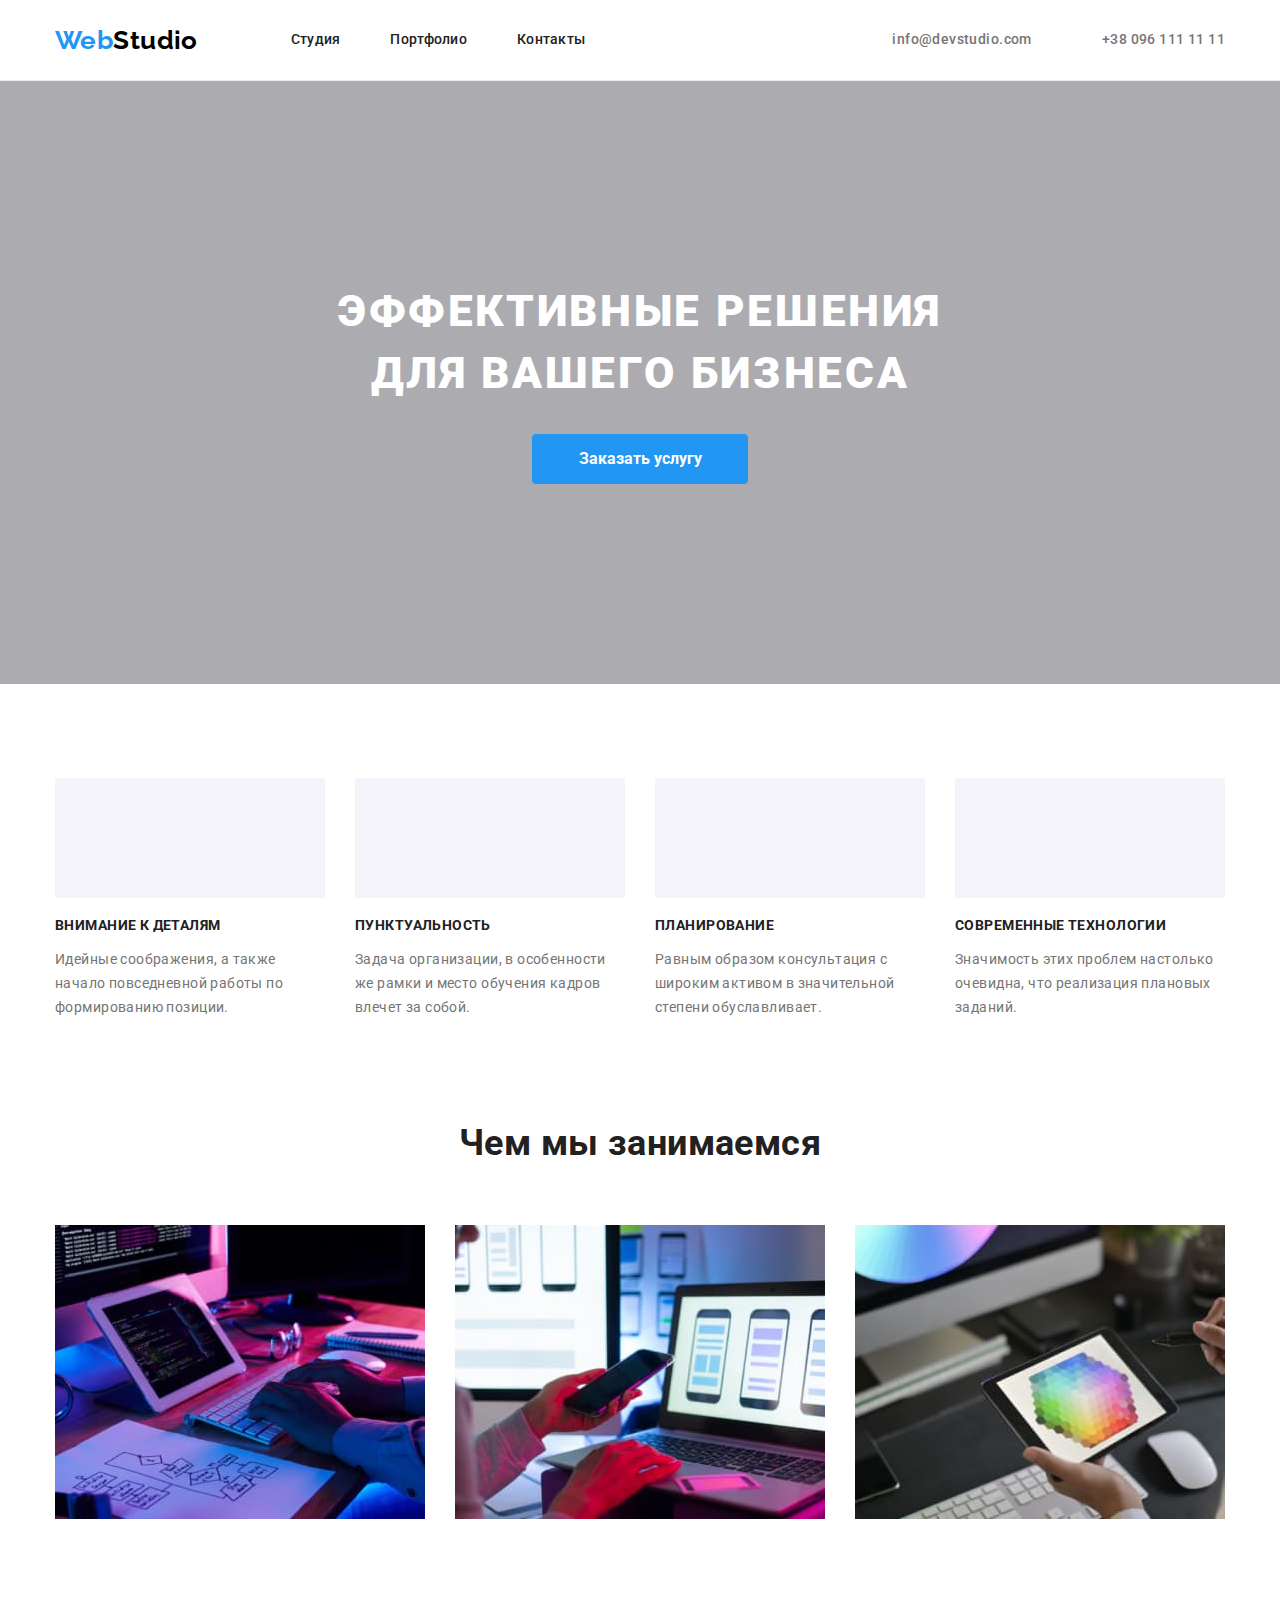
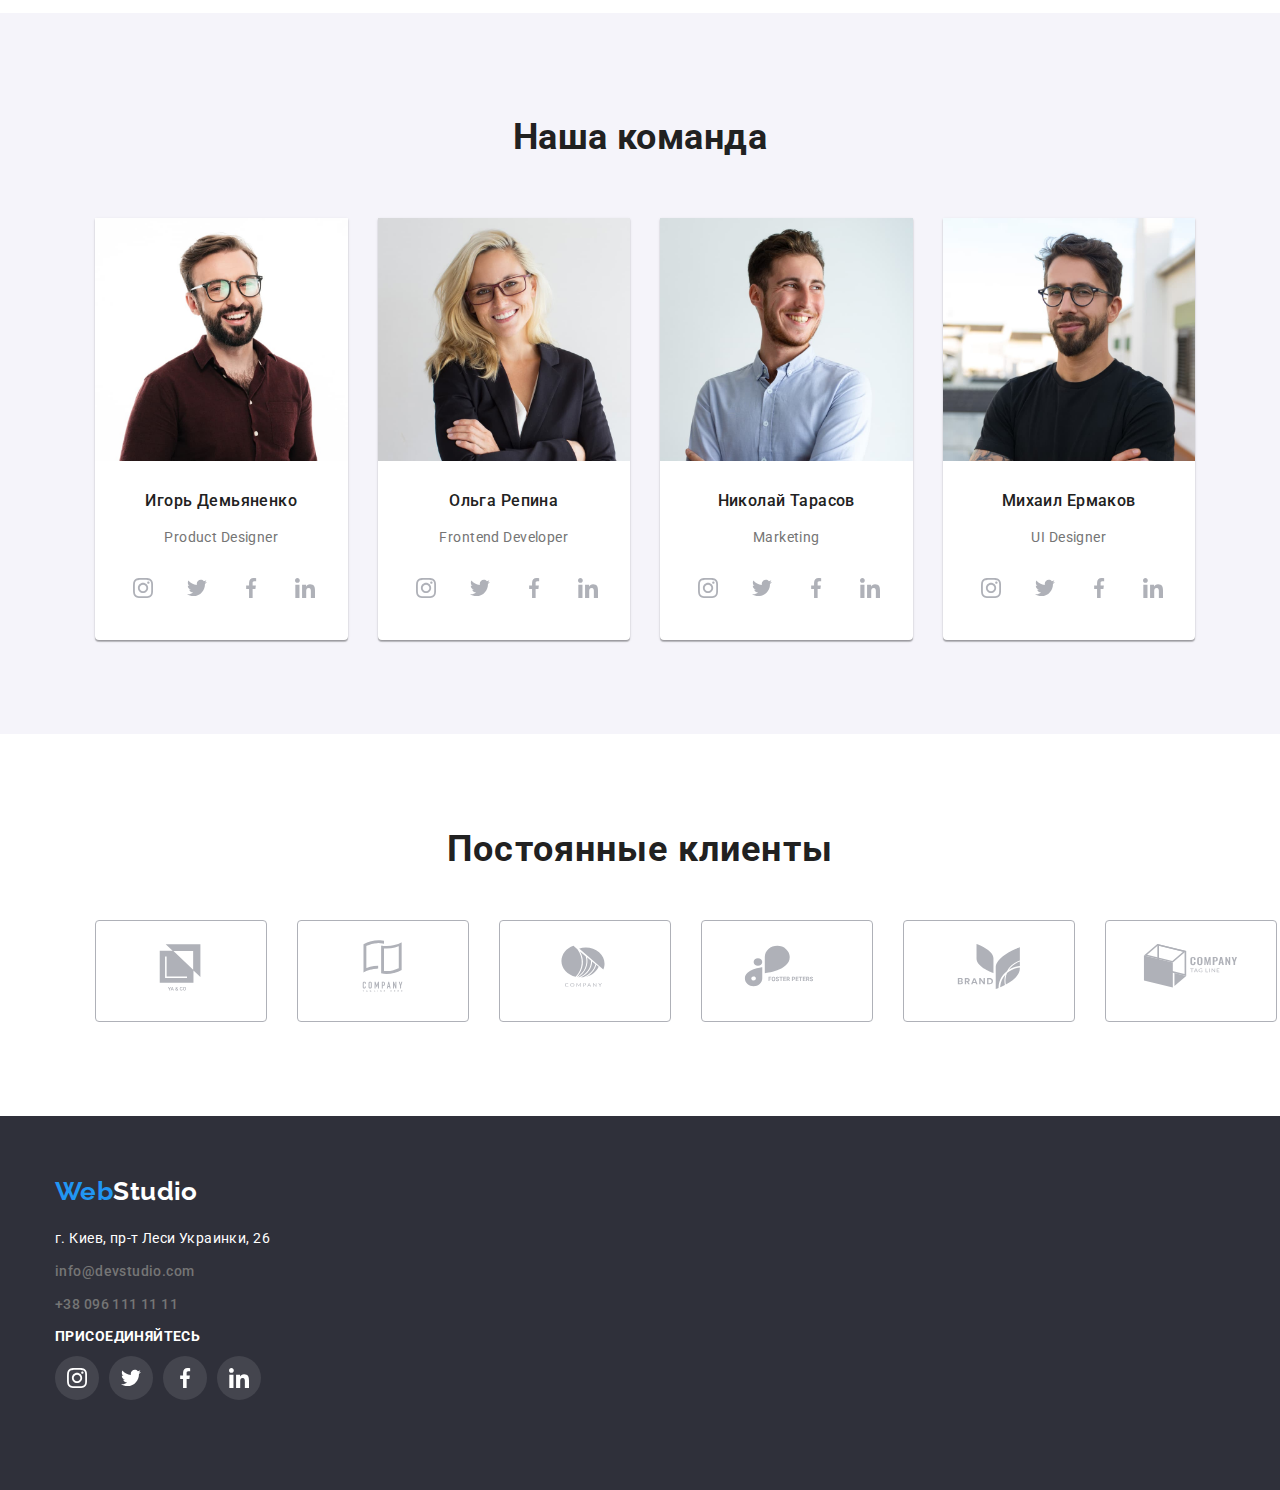
==== commit cf558ac7: "Update index.html" ====
--- a/index.html
+++ b/index.html
@@ -99,10 +99,10 @@
                         <p class="p-textns">Product Designer</p>
                     </div>
                     <ul class="media-item-list">
-                        <li class="media-li"><a href="" class="media-item"><svg class="instagram" width="20" height="20"><use href="./GoIT/hw-4/images/icons.svg#icon-instagram"></use></svg></a></li>
-                        <li class="media-li"><a href="" class="media-item"><svg class="twitter" width="20" height="20"><use href="./GoIT/hw-4/images/icons.svg#icon-twitter"></use></svg></a></li>
-                        <li class="media-li"><a href="" class="media-item"><svg class="facebook" width="20" height="20"><use href="./GoIT/hw-4/images/icons.svg#icon-facebook"></use></svg></a></li>
-                        <li class="media-li"><a href="" class="media-item"><svg class="linkedin" width="20" height="20"><use href="./GoIT/hw-4/images/icons.svg#icon-linkedin"></use></svg></a></li>
+                        <li class="media-li"><a href="" class="media-item"><svg class="instagram" width="20" height="20"><use href="./images/icons.svg#icon-instagram"></use></svg></a></li>
+                        <li class="media-li"><a href="" class="media-item"><svg class="twitter" width="20" height="20"><use href="./images/icons.svg#icon-twitter"></use></svg></a></li>
+                        <li class="media-li"><a href="" class="media-item"><svg class="facebook" width="20" height="20"><use href="./images/icons.svg#icon-facebook"></use></svg></a></li>
+                        <li class="media-li"><a href="" class="media-item"><svg class="linkedin" width="20" height="20"><use href="./images/icons.svg#icon-linkedin"></use></svg></a></li>
                     </ul>
                 </li>
 
@@ -114,16 +114,16 @@
                     </div>
                     <ul class="media-item-list">
                         <li class="media-li"><a href="" class="media-item"><svg class="instagram" width="20" height="20">
-                                    <use href="./GoIT/hw-4/images/icons.svg#icon-instagram"></use>
+                                    <use href="./images/icons.svg#icon-instagram"></use>
                                 </svg></a></li>
                         <li class="media-li"><a href="" class="media-item"><svg class="twitter" width="20" height="20">
-                                    <use href="./GoIT/hw-4/images/icons.svg#icon-twitter"></use>
+                                    <use href="./images/icons.svg#icon-twitter"></use>
                                 </svg></a></li>
                         <li class="media-li"><a href="" class="media-item"><svg class="facebook" width="20" height="20">
-                                    <use href="./GoIT/hw-4/images/icons.svg#icon-facebook"></use>
+                                    <use href="./images/icons.svg#icon-facebook"></use>
                                 </svg></a></li>
                         <li class="media-li"><a href="" class="media-item"><svg class="linkedin" width="20" height="20">
-                                    <use href="./GoIT/hw-4/images/icons.svg#icon-linkedin"></use>
+                                    <use href="./images/icons.svg#icon-linkedin"></use>
                                 </svg></a></li>
                     </ul>
                 </li>
@@ -136,16 +136,16 @@
                     </div>
                     <ul class="media-item-list">
                         <li class="media-li"><a href="" class="media-item"><svg class="instagram" width="20" height="20">
-                                    <use href="./GoIT/hw-4/images/icons.svg#icon-instagram"></use>
+                                    <use href="./images/icons.svg#icon-instagram"></use>
                                 </svg></a></li>
                         <li class="media-li"><a href="" class="media-item"><svg class="twitter" width="20" height="20">
-                                    <use href="./GoIT/hw-4/images/icons.svg#icon-twitter"></use>
+                                    <use href="./images/icons.svg#icon-twitter"></use>
                                 </svg></a></li>
                         <li class="media-li"><a href="" class="media-item"><svg class="facebook" width="20" height="20">
-                                    <use href="./GoIT/hw-4/images/icons.svg#icon-facebook"></use>
+                                    <use href="./images/icons.svg#icon-facebook"></use>
                                 </svg></a></li>
                         <li class="media-li"><a href="" class="media-item"><svg class="linkedin" width="20" height="20">
-                                    <use href="./GoIT/hw-4/images/icons.svg#icon-linkedin"></use>
+                                    <use href="./images/icons.svg#icon-linkedin"></use>
                                 </svg></a></li>
                     </ul>
                 </li>
@@ -158,16 +158,16 @@
                     </div>
                     <ul class="media-item-list">
                         <li class="media-li"><a href="" class="media-item"><svg class="instagram" width="20" height="20">
-                                    <use href="./GoIT/hw-4/images/icons.svg#icon-instagram"></use>
+                                    <use href="./images/icons.svg#icon-instagram"></use>
                                 </svg></a></li>
                         <li class="media-li"><a href="" class="media-item"><svg class="twitter" width="20" height="20">
-                                    <use href="./GoIT/hw-4/images/icons.svg#icon-twitter"></use>
+                                    <use href="./images/icons.svg#icon-twitter"></use>
                                 </svg></a></li>
                         <li class="media-li"><a href="" class="media-item"><svg class="facebook" width="20" height="20">
-                                    <use href="./GoIT/hw-4/images/icons.svg#icon-facebook"></use>
+                                    <use href="./images/icons.svg#icon-facebook"></use>
                                 </svg></a></li>
                         <li class="media-li"><a href="" class="media-item"><svg class="linkedin" width="20" height="20">
-                                    <use href="./GoIT/hw-4/images/icons.svg#icon-linkedin"></use>
+                                    <use href="./images/icons.svg#icon-linkedin"></use>
                                 </svg></a></li>
                     </ul>
                 </li>
@@ -178,12 +178,12 @@
             <div class="container">
                 <h2 class="our-clients">Постоянные клиенты</h2>
                 <ul class="clients-list">
-                    <li class="li-of-clients"><a href=""><svg class="clients-svg" width="106" height="60"><use href="./GoIT/hw-4/images/icons.svg#icon-companyone"></use></svg></a></li>
-                    <li class="li-of-clients"><a href=""><svg class="clients-svg" width="106" height="60"><use href="./GoIT/hw-4/images/icons.svg#icon-companytwo"></use></svg></a></li>
-                    <li class="li-of-clients"><a href=""><svg class="clients-svg" width="106" height="60"><use href="./GoIT/hw-4/images/icons.svg#icon-Logothree"></use></svg></a></li>
-                    <li class="li-of-clients"><a href=""><svg class="clients-svg" width="106" height="60"><use href="./GoIT/hw-4/images/icons.svg#icon-Logofour"></use></svg></a></li>
-                    <li class="li-of-clients"><a href=""><svg class="clients-svg" width="106" height="60"><use href="./GoIT/hw-4/images/icons.svg#icon-Logofive"></use></svg></a></li>
-                    <li class="li-of-clients"><a href=""><svg class="clients-svg" width="106" height="60"><use href="./GoIT/hw-4/images/icons.svg#icon-Logosix"></use></svg></a></li>
+                    <li class="li-of-clients"><a href=""><svg class="clients-svg" width="106" height="60"><use href="./images/icons.svg#icon-companyone"></use></svg></a></li>
+                    <li class="li-of-clients"><a href=""><svg class="clients-svg" width="106" height="60"><use href="./images/icons.svg#icon-companytwo"></use></svg></a></li>
+                    <li class="li-of-clients"><a href=""><svg class="clients-svg" width="106" height="60"><use href="./images/icons.svg#icon-Logothree"></use></svg></a></li>
+                    <li class="li-of-clients"><a href=""><svg class="clients-svg" width="106" height="60"><use href="./images/icons.svg#icon-Logofour"></use></svg></a></li>
+                    <li class="li-of-clients"><a href=""><svg class="clients-svg" width="106" height="60"><use href="./images/icons.svg#icon-Logofive"></use></svg></a></li>
+                    <li class="li-of-clients"><a href=""><svg class="clients-svg" width="106" height="60"><use href="./images/icons.svg#icon-Logosix"></use></svg></a></li>
                 </ul>
             </div>
         </section>
@@ -203,10 +203,10 @@
             <div>
                 <h2 class="join-footer">Присоединяйтесь</h2>
                 <ul class="media-footer-list">
-                    <li class="media-footer-li"><a href="" class="media-item-footer"><svg class="instagram-footer" width="20" height="20"><use href="./GoIT/hw-4/images/icons.svg#icon-instagram"></use></svg></a></li>
-                    <li class="media-footer-li"><a href="" class="media-item-footer"><svg class="twitter-footer" width="20" height="20"><use href="./GoIT/hw-4/images/icons.svg#icon-twitter"></use></svg></a></li>
-                    <li class="media-footer-li"><a href="" class="media-item-footer"><svg class="facebook-footer" width="20" height="20"><use href="./GoIT/hw-4/images/icons.svg#icon-facebook"></use></svg></a></li>
-                    <li class="media-footer-li"><a href="" class="media-item-footer"><svg class="linkedin-footer" width="20" height="20"><use href="./GoIT/hw-4/images/icons.svg#icon-linkedin"></use></svg></a></li>
+                    <li class="media-footer-li"><a href="" class="media-item-footer"><svg class="instagram-footer" width="20" height="20"><use href="./images/icons.svg#icon-instagram"></use></svg></a></li>
+                    <li class="media-footer-li"><a href="" class="media-item-footer"><svg class="twitter-footer" width="20" height="20"><use href="./images/icons.svg#icon-twitter"></use></svg></a></li>
+                    <li class="media-footer-li"><a href="" class="media-item-footer"><svg class="facebook-footer" width="20" height="20"><use href="./images/icons.svg#icon-facebook"></use></svg></a></li>
+                    <li class="media-footer-li"><a href="" class="media-item-footer"><svg class="linkedin-footer" width="20" height="20"><use href="./images/icons.svg#icon-linkedin"></use></svg></a></li>
                 </ul>
             </div>
         </div>
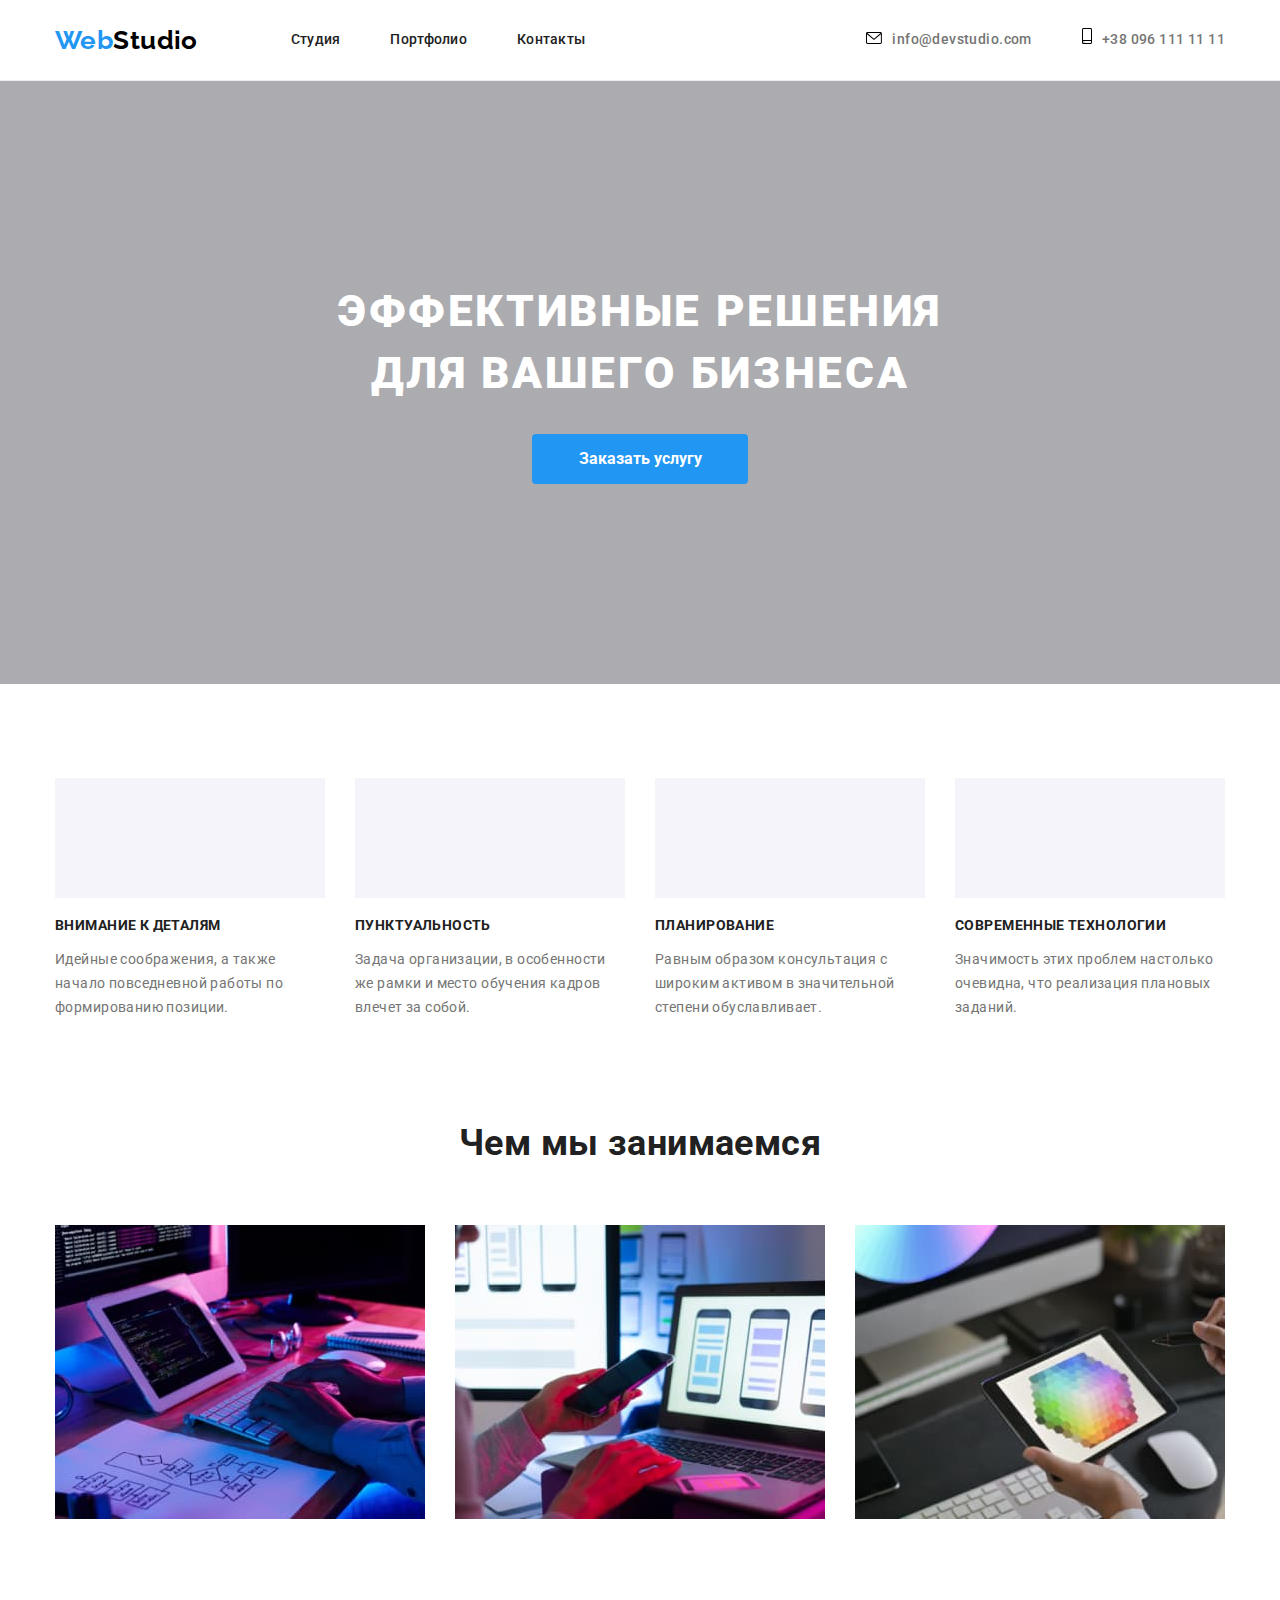
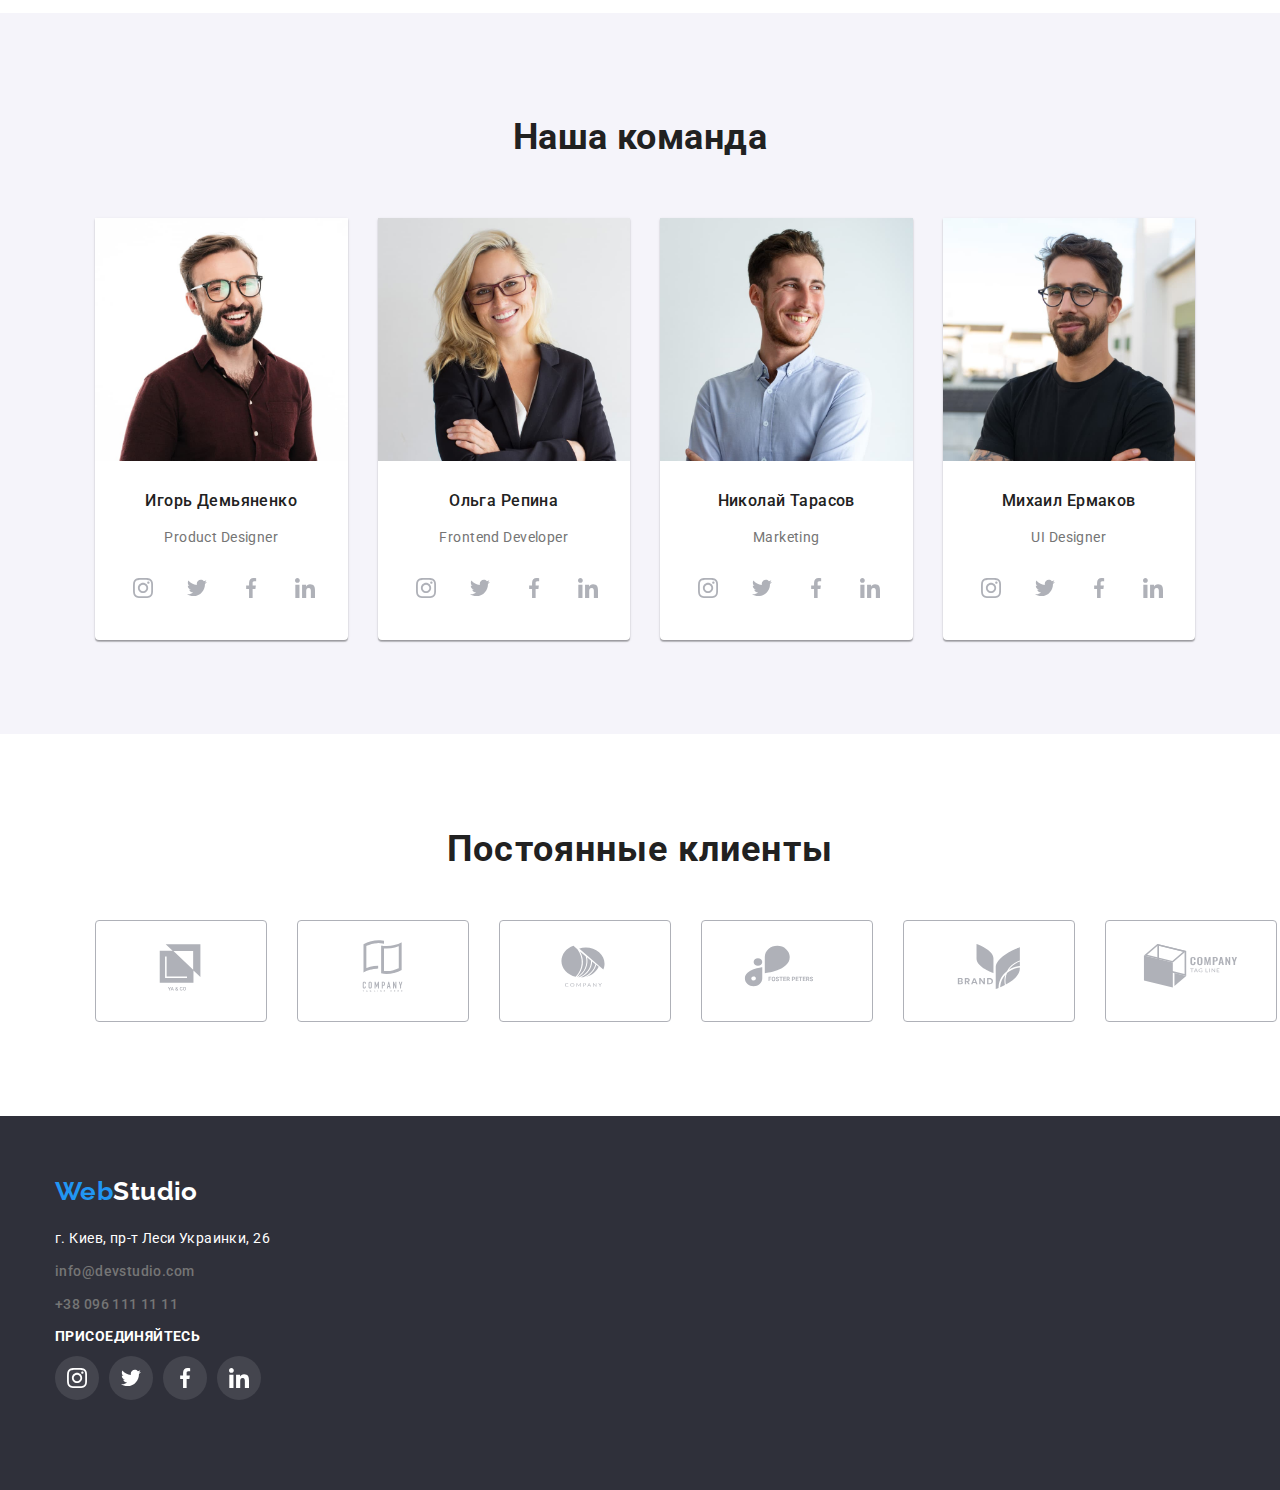
==== commit fd8f8873: "edit" ====
--- a/index.html
+++ b/index.html
@@ -22,9 +22,9 @@
                 </ul>
             </nav>
                 <ul class="header-list-two">
-                    <li class="item"><a href="mailto:info@devstudio.com" class="email"><svg class="email-envelope" width="16" height="12"><use href="./GoIT/hw-4/images/icons.svg#icon-envelope"></use></svg>info@devstudio.com</a></li>
+                    <li class="item"><a href="mailto:info@devstudio.com" class="email"><svg class="email-envelope" width="16" height="12"><use href="./images/icons.svg#icon-envelope"></use></svg>info@devstudio.com</a></li>
                     <li class="phone-contacts"><a href="tel:+380961111111" class="phone"><svg class="smartphone" width="10" height="16">
-                        <use href="./GoIT/hw-4/images/icons.svg#icon-smartphone"></use>
+                        <use href="./images/icons.svg#icon-smartphone"></use>
                     </svg>+38 096 111 11 11</a></li>
                 </ul>
         </div>
--- a/css/styles.css
+++ b/css/styles.css
@@ -58,7 +58,7 @@
 }
 
 .hero {
-    background-image: linear-gradient(rgba(47, 48, 58, 0.4), rgba(47, 48, 58, 0.4)), url(../GoIT/hw-4/images/hero.jpg);
+    background-image: linear-gradient(rgba(47, 48, 58, 0.4), rgba(47, 48, 58, 0.4)), url(./images/hero.jpg);
     text-align: center;
     padding-bottom: 200px;
     padding-top: 200px;
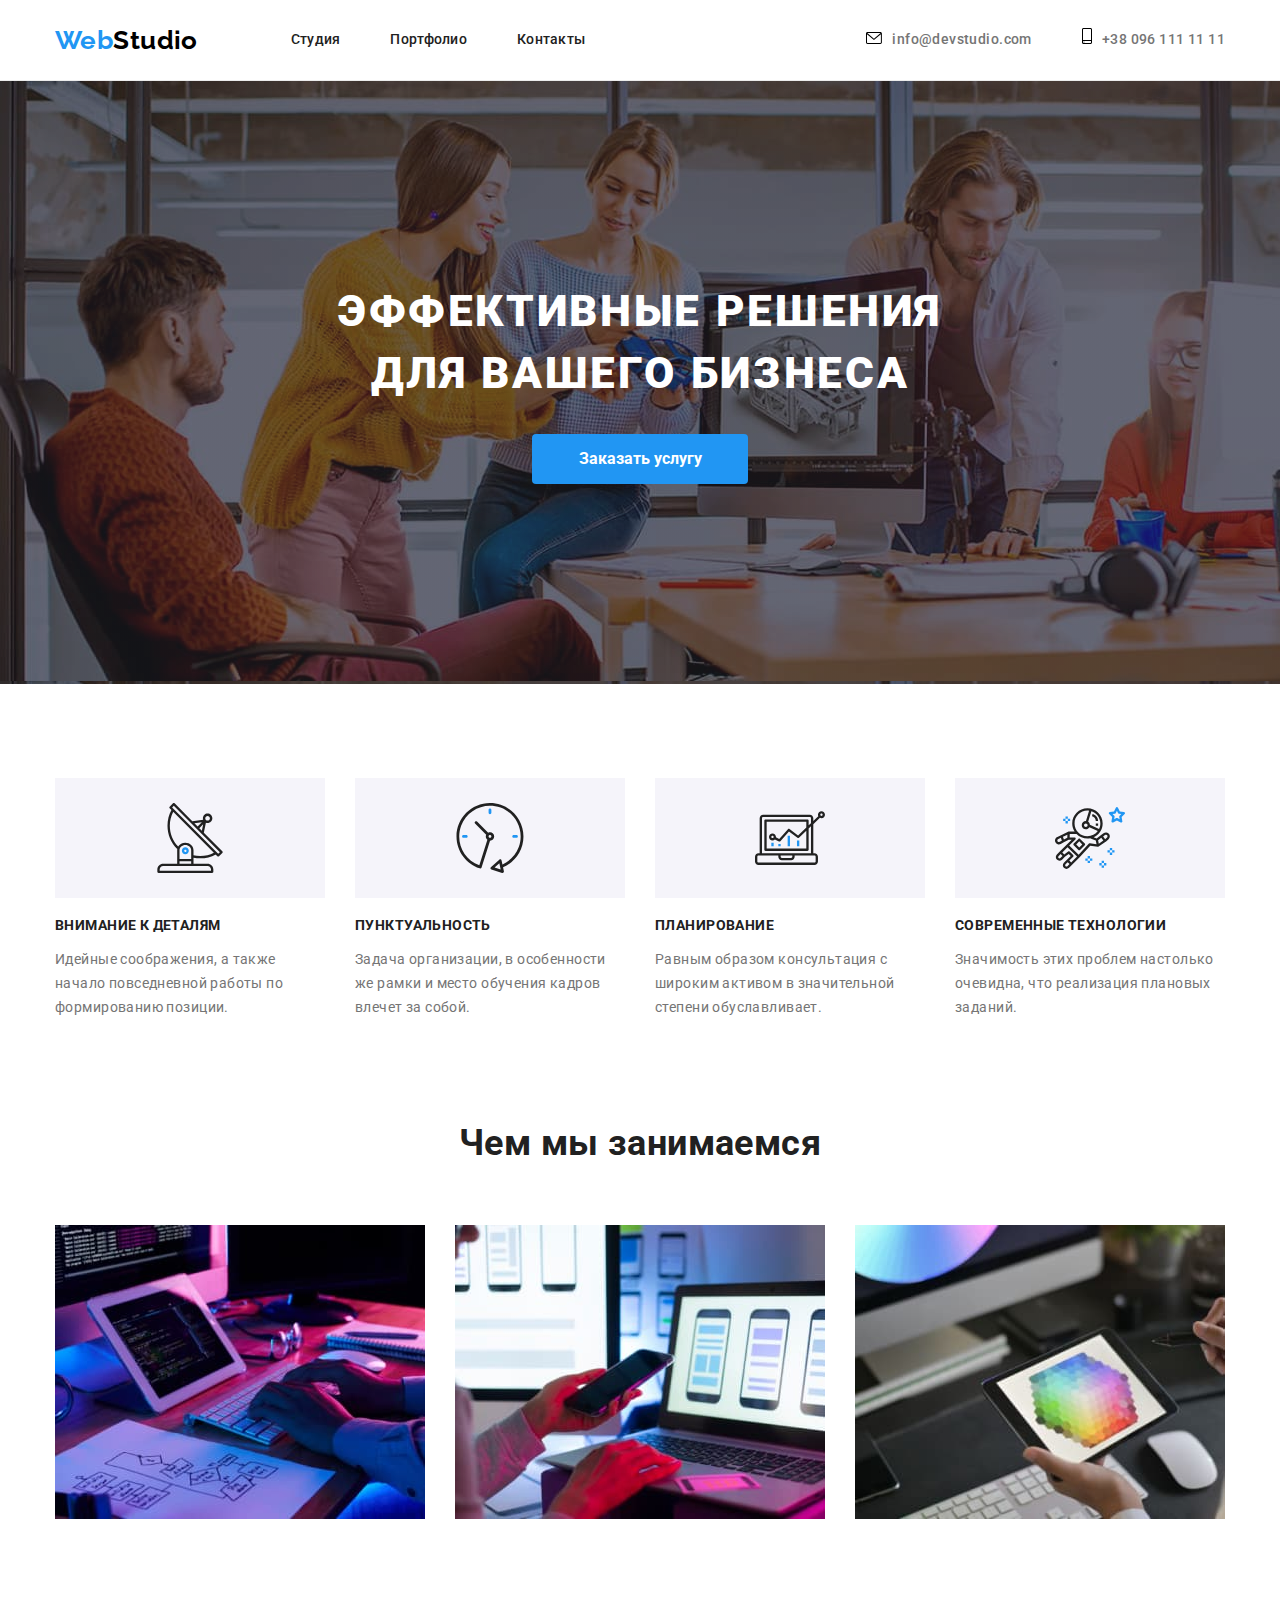
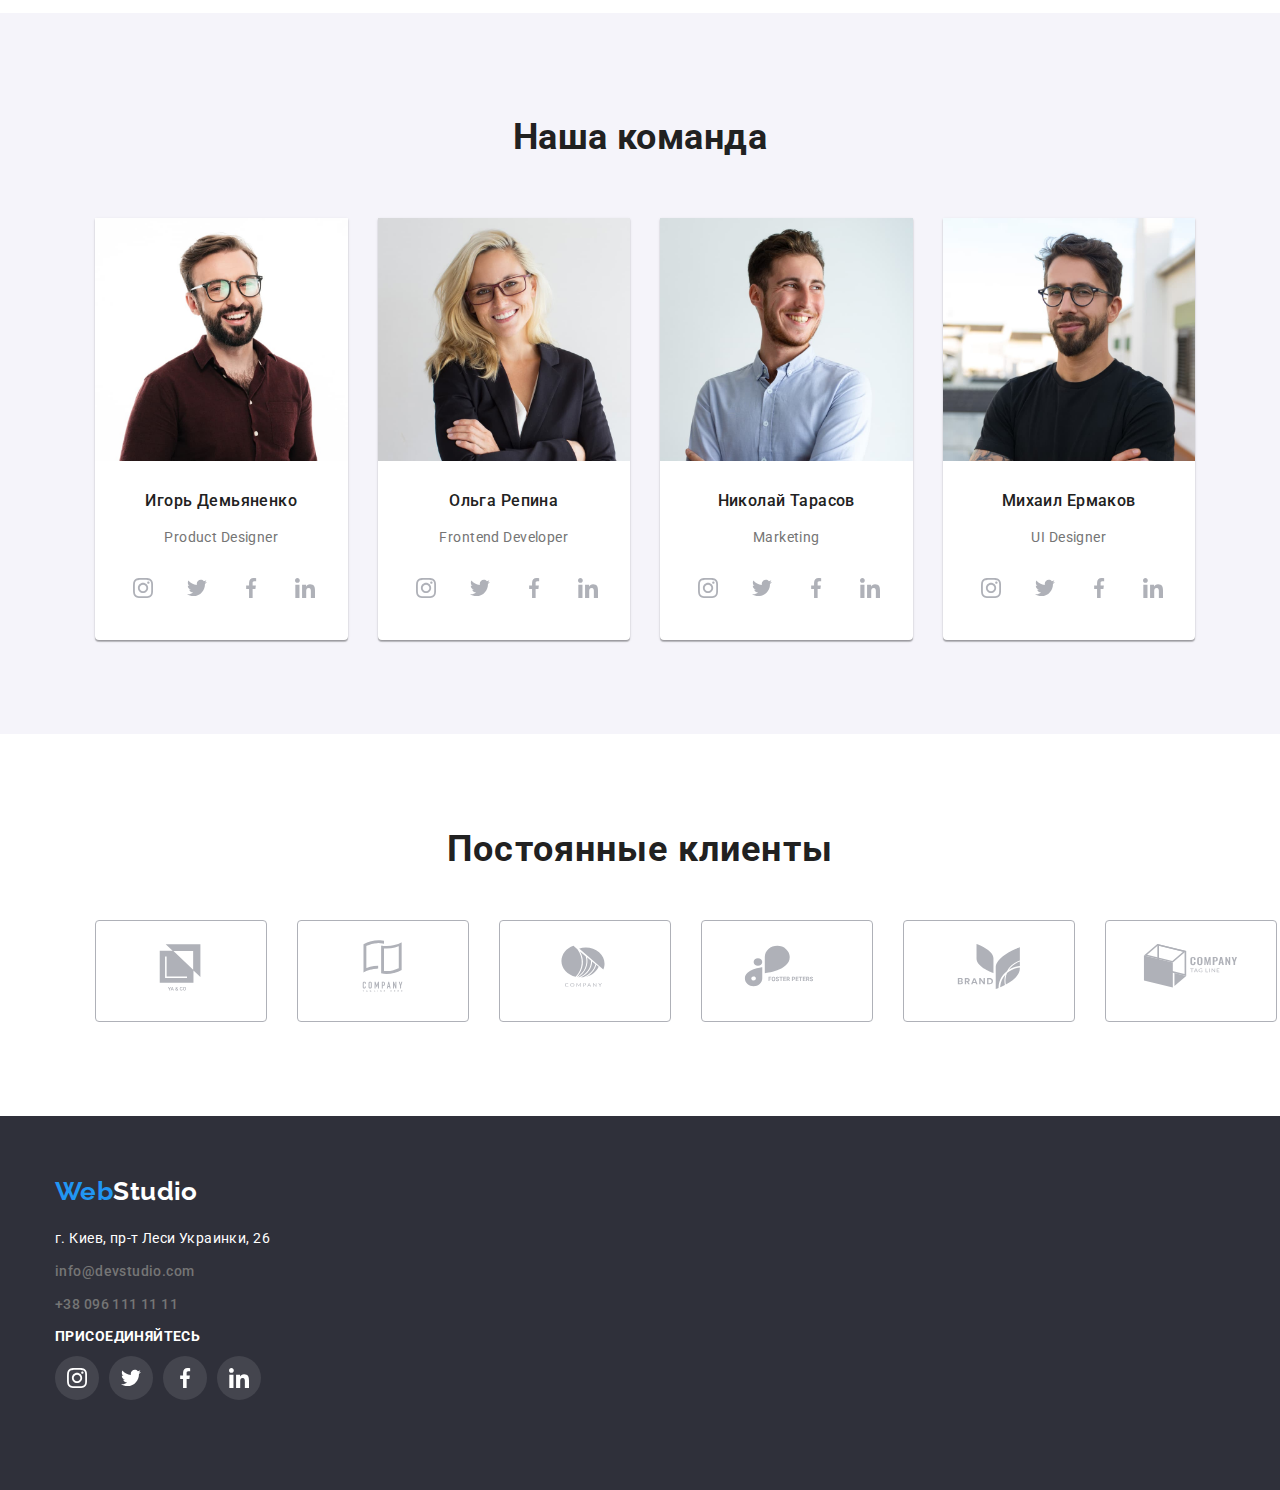
==== commit d2a92a90: "edit" ====
--- a/index.html
+++ b/index.html
@@ -43,7 +43,7 @@
                 <ul class="na-os-list">
                     <li class="li-na-os-list">
                         <div class="antenna-fon">
-                            <svg class="antenna" width="70" height="70"><use href="./GoIT/hw-4/images/icons.svg#icon-antenna"></use></svg>
+                            <svg class="antenna" width="70" height="70"><use href="./images/icons.svg#icon-antenna"></use></svg>
                         </div>
                         <div>
                             <h3 class="our-sp">Внимание к деталям</h3>
@@ -51,21 +51,21 @@
                         </div>
                     </li>
                     <li class="li-na-os-list">
-                        <div class="clock-fon"><svg class="clock" width="70" height="70"><use href="./GoIT/hw-4/images/icons.svg#icon-clock"></use></svg></div>
+                        <div class="clock-fon"><svg class="clock" width="70" height="70"><use href="./images/icons.svg#icon-clock"></use></svg></div>
                         <div>
                             <h3 class="our-sp">Пунктуальность</h3>
                             <p class="p-text">Задача организации, в особенности же рамки и место обучения кадров влечет за собой.</p>
                         </div>
                     </li>
                     <li class="li-na-os-list">
-                        <div class="diagram-fon"><svg class="diagram" width="70" height="70"><use href="./GoIT/hw-4/images/icons.svg#icon-diagram"></use></svg></div>
+                        <div class="diagram-fon"><svg class="diagram" width="70" height="70"><use href="./images/icons.svg#icon-diagram"></use></svg></div>
                         <div>
                             <h3 class="our-sp">Планирование</h3>
                             <p class="p-text">Равным образом консультация с широким активом в значительной степени обуславливает.</p>
                         </div>
                     </li>
                     <li>
-                        <div class="astronaut-fon"><svg class="astronaut" width="70" height="70"><use href="./GoIT/hw-4/images/icons.svg#icon-astronaut"></use></svg></div>
+                        <div class="astronaut-fon"><svg class="astronaut" width="70" height="70"><use href="./images/icons.svg#icon-astronaut"></use></svg></div>
                         <div>
                             <h3 class="our-sp">Современные технологии</h3>
                             <p class="p-text">Значимость этих проблем настолько очевидна, что реализация плановых заданий.</p>
--- a/css/styles.css
+++ b/css/styles.css
@@ -58,7 +58,7 @@
 }
 
 .hero {
-    background-image: linear-gradient(rgba(47, 48, 58, 0.4), rgba(47, 48, 58, 0.4)), url(./images/hero.jpg);
+    background-image: linear-gradient(rgba(47, 48, 58, 0.4), rgba(47, 48, 58, 0.4)), url(../images/hero.jpg);
     text-align: center;
     padding-bottom: 200px;
     padding-top: 200px;
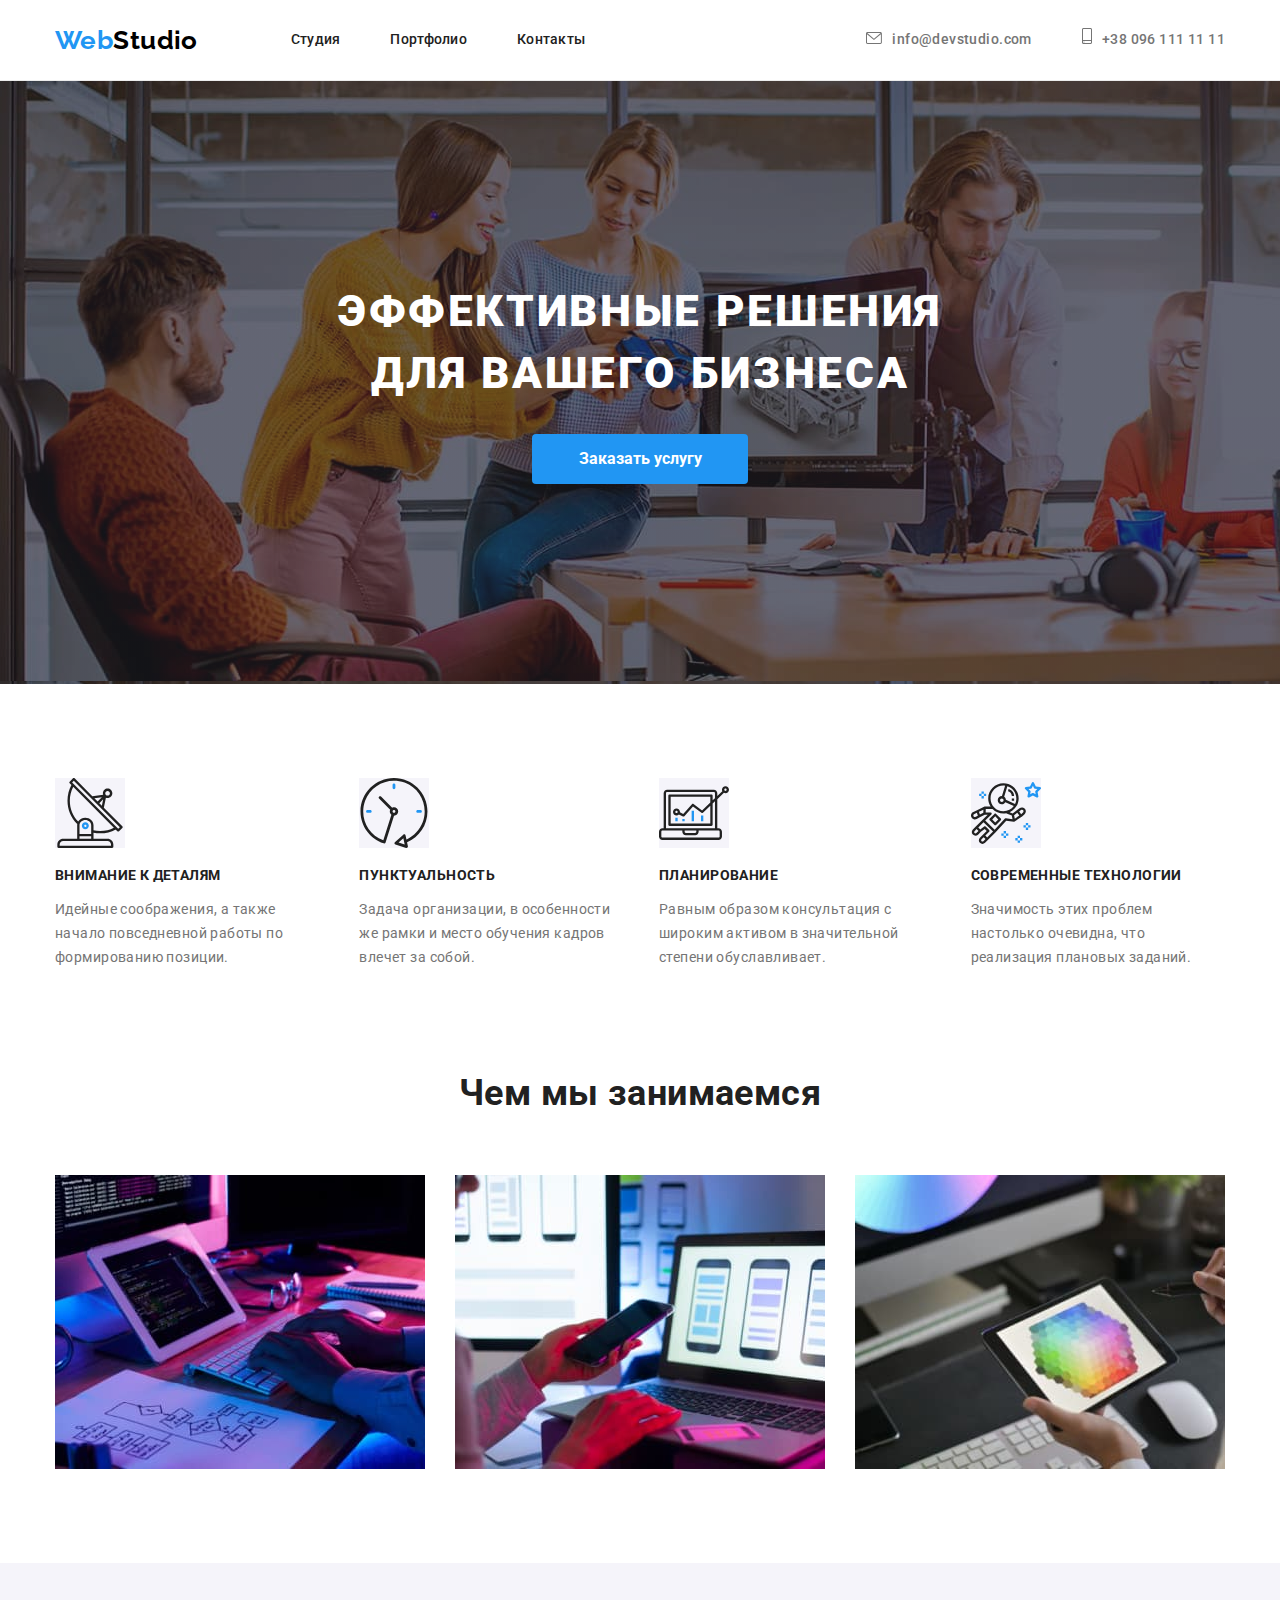
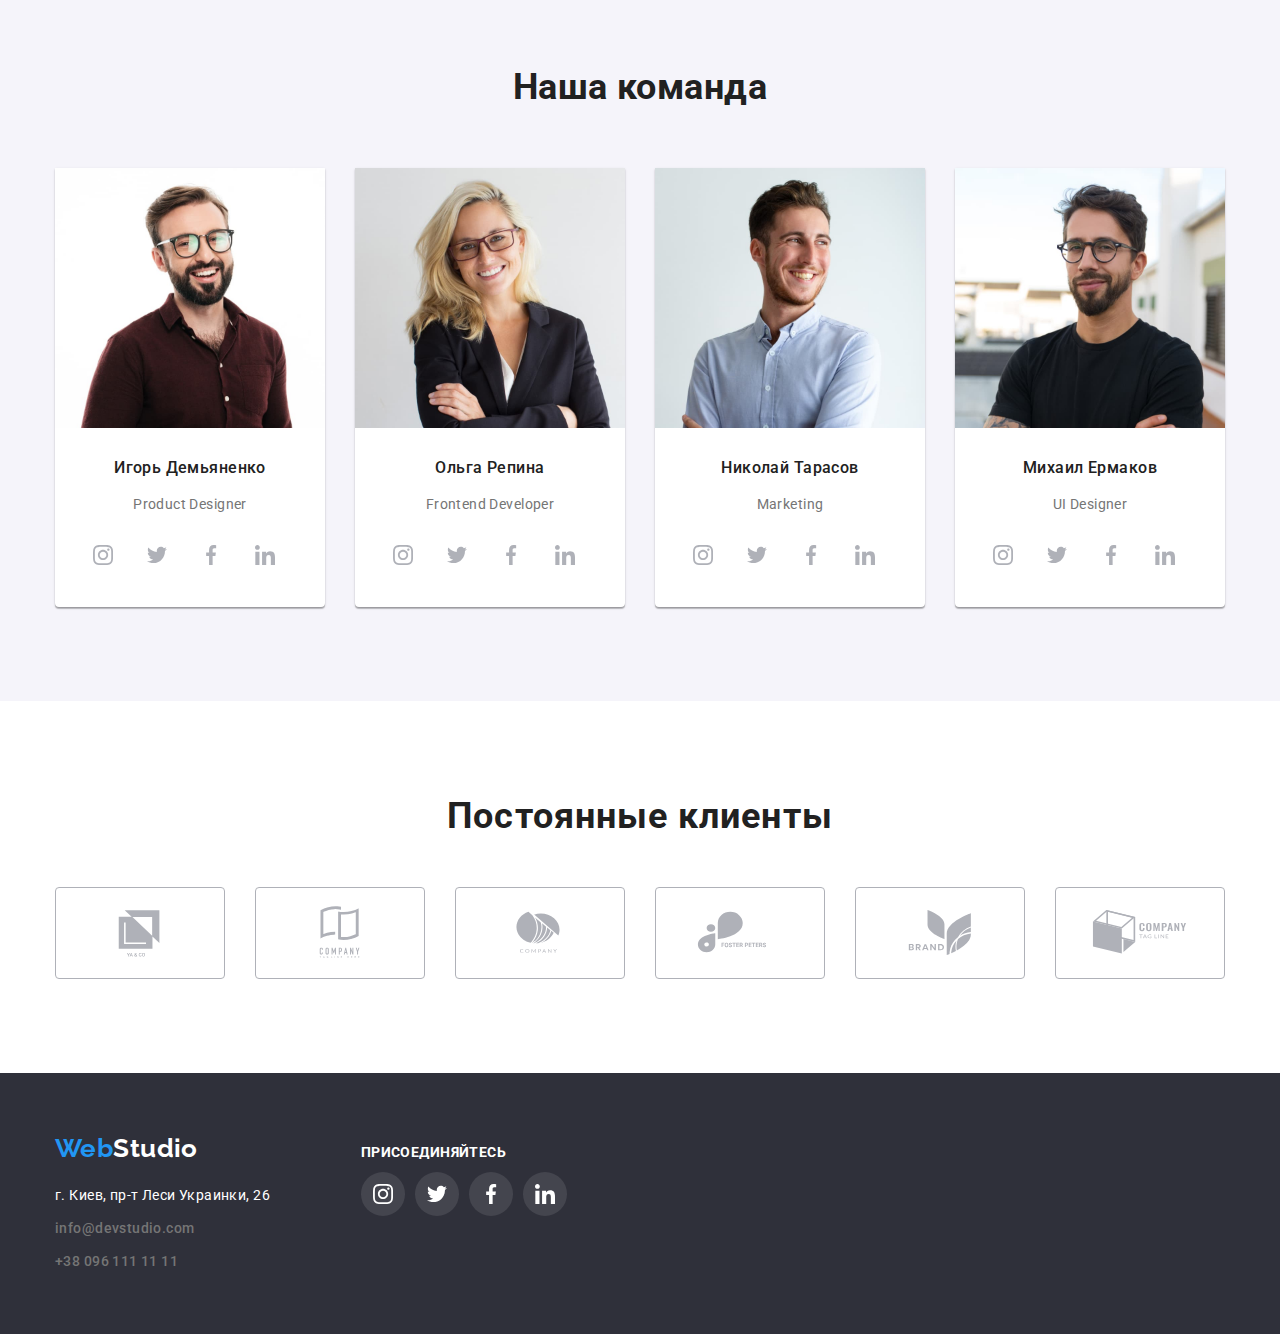
==== commit bc139662: "edit html + css" ====
--- a/index.html
+++ b/index.html
@@ -178,12 +178,12 @@
             <div class="container">
                 <h2 class="our-clients">Постоянные клиенты</h2>
                 <ul class="clients-list">
-                    <li class="li-of-clients"><a href=""><svg class="clients-svg" width="106" height="60"><use href="./images/icons.svg#icon-companyone"></use></svg></a></li>
-                    <li class="li-of-clients"><a href=""><svg class="clients-svg" width="106" height="60"><use href="./images/icons.svg#icon-companytwo"></use></svg></a></li>
-                    <li class="li-of-clients"><a href=""><svg class="clients-svg" width="106" height="60"><use href="./images/icons.svg#icon-Logothree"></use></svg></a></li>
-                    <li class="li-of-clients"><a href=""><svg class="clients-svg" width="106" height="60"><use href="./images/icons.svg#icon-Logofour"></use></svg></a></li>
-                    <li class="li-of-clients"><a href=""><svg class="clients-svg" width="106" height="60"><use href="./images/icons.svg#icon-Logofive"></use></svg></a></li>
-                    <li class="li-of-clients"><a href=""><svg class="clients-svg" width="106" height="60"><use href="./images/icons.svg#icon-Logosix"></use></svg></a></li>
+                    <li class="li-of-clients"><a href="" class="link-of-clients-list"><svg class="clients-svg" width="106" height="60"><use href="./images/icons.svg#icon-companyone"></use></svg></a></li>
+                    <li class="li-of-clients"><a href="" class="link-of-clients-list"><svg class="clients-svg" width="106" height="60"><use href="./images/icons.svg#icon-companytwo"></use></svg></a></li>
+                    <li class="li-of-clients"><a href="" class="link-of-clients-list"><svg class="clients-svg" width="106" height="60"><use href="./images/icons.svg#icon-Logothree"></use></svg></a></li>
+                    <li class="li-of-clients"><a href="" class="link-of-clients-list"><svg class="clients-svg" width="106" height="60"><use href="./images/icons.svg#icon-Logofour"></use></svg></a></li>
+                    <li class="li-of-clients"><a href="" class="link-of-clients-list"><svg class="clients-svg" width="106" height="60"><use href="./images/icons.svg#icon-Logofive"></use></svg></a></li>
+                    <li class="li-of-clients"><a href="" class="link-of-clients-list"><svg class="clients-svg" width="106" height="60"><use href="./images/icons.svg#icon-Logosix"></use></svg></a></li>
                 </ul>
             </div>
         </section>
@@ -191,15 +191,16 @@
     </main>
     <footer class="section-footer">
         <div class="container">
-            <a href="./index.html" class="logo">Web<span class="logo-three">Studio</span></a>
-            <address>
-                <ul class="footer-list">
-                    <li class="li-fl"><a href="https://goo.gl/maps/CPtrU1FHBa2aNyZL9" target="_blank" rel="noopener noreferrer nofollow"
-                    class="where">г. Киев, пр-т Леси Украинки, 26</a></li>
-                    <li class="li-fl"><a href="mailto:info@devstudio.com" class="email">info@devstudio.com</a></li>
-                    <li class="li-fl"><a href="tel:+380961111111" class="phone">+38 096 111 11 11</a></li>
-                </ul>
-            </address>
+            <div class="div-section-footer">
+                <a href="./index.html" class="logo">Web<span class="logo-three">Studio</span></a>
+                <address>
+                    <ul class="footer-list">
+                        <li class="li-fl"><a href="https://goo.gl/maps/CPtrU1FHBa2aNyZL9" target="_blank" rel="noopener noreferrer nofollow" class="where">г. Киев, пр-т Леси Украинки, 26</a></li>
+                        <li class="li-fl"><a href="mailto:info@devstudio.com" class="email">info@devstudio.com</a></li>
+                        <li class="li-fl"><a href="tel:+380961111111" class="phone">+38 096 111 11 11</a></li>
+                    </ul>
+                </address>
+            </div>
             <div>
                 <h2 class="join-footer">Присоединяйтесь</h2>
                 <ul class="media-footer-list">
--- a/css/styles.css
+++ b/css/styles.css
@@ -100,6 +100,7 @@
 }
 
 ul {
+    padding: 0;
     margin: 0;
     list-style: none;
 }
@@ -171,15 +172,11 @@
     color: var(--light-grey-colour);
     font-weight: 500;
     display: inline-block;
+    fill: currentColor;
 }
 
 .email-envelope {
     margin-right: 10px;
-}
-
-.email-envelope:hover,
-.email-envelope:focus {
-    fill: var(--accent-text-colour);
 }
 
 .smartphone {
@@ -238,6 +235,8 @@
     height: 44px;
     border-radius: 50%;
     background-color: var(--background-colour);
+    color: var(--for-media);
+    fill: currentColor;
     display: flex;
     align-items: center;
     justify-content: center;
@@ -248,14 +247,11 @@
     margin-right: 0px;
 }
 
-.instagram, .twitter,
-.facebook, .linkedin {
-    fill: var(--for-media);
-}
 
 .media-item:hover,
 .media-item:focus {
     background-color: var(--accent-text-colour);
+    color: var(--background-colour);
 }
 
 .instagram:hover,
@@ -286,6 +282,12 @@
     padding-bottom: 94px;
     padding-top: 100px;
 }
+
+.works-list-link:focus, 
+.works-list-link:hover {
+    box-shadow: 0px 1px 1px rgba(0, 0, 0, 0.12), 0px 4px 4px rgba(0, 0, 0, 0.06), 1px 4px 6px rgba(0, 0, 0, 0.16);
+}
+
 .our-team, .what-we-do, .nashi-osobennosti {
     font-weight: 700;
     font-size: 36px;
@@ -304,11 +306,11 @@
     display: flex;
 }
 
-.ot-list .team-item {
+.ot-list .team-item:not(:last-child) {
     margin-right: 30px;
 }
 
-.team-item :last-child {
+.team-item:last-child {
     margin-right: 0;
 }
 
@@ -353,6 +355,11 @@
     margin: 0 auto;
 }
 
+.section-footer .container {
+    display: flex;
+    justify-items: baseline;
+}
+
 .hero-container {
     width: 696px;
 }
@@ -403,13 +410,11 @@
     margin-right: 30px;
 }
 
-.antenna, .clock, .diagram, .astronaut {
-    margin: 25px 100px;
-
-}
 
 .diagram-fon, .clock-fon, .antenna-fon, .astronaut-fon {
     background-color: var(--for-one-white);
+    width: 70px;
+    height: 70px;
     display: flex;
     align-items: center;
     justify-content: center;
@@ -439,22 +444,37 @@
     letter-spacing: 0.03em;
     margin: 0;
     margin-bottom: 50px;
-    margin-top: 94px;
-}
-
-.clients-list {
-    display: flex;
-    margin-bottom: 94px;
-}
-
-.clients-svg {
-    margin: 16px 32px;
-    fill: var(--for-media);
+}
+
+
+.clients {
+    padding-top: 94px;
+    padding-bottom: 94px;
+}
+
+.clients-list
+ {
+    display: flex;
+}
+
+.link-of-clients-list {
+    width: 100%;
+    height: 100%;
+    display: flex;
+    align-items: center;
+    justify-content: center;
+    color: var(--for-media);
+    fill: currentColor;
+}
+
+.link-of-clients-list:hover, 
+.link-of-clients-list:focus {
+    color: var(--accent-text-colour);
 }
 
 .clients-svg:hover,
 .clients-svg:focus {
-    fill: var(--accent-text-colour);
+    fill: currentColor;
 }
 
 
@@ -462,6 +482,8 @@
     border: 1px solid var(--for-media);
     border-radius: 4px;
     margin-right: 30px;
+    width: 170px;
+    height: 92px;
 }
 
 .li-of-clients:last-child {
@@ -471,9 +493,10 @@
 .li-of-clients:hover, 
 .li-of-clients:focus {
     border: 1px solid var(--accent-text-colour);
-}
-
-.li-fl {
+
+}
+
+.li-fl:not(:last-child) {
     margin-bottom: 9px;
 }
 
@@ -493,6 +516,10 @@
 
 .where:hover, .where:focus {
     color: var(--accent-text-colour);
+}
+
+.div-section-footer {
+    margin-right: 70px;
 }
 
 .address-footer {
@@ -612,17 +639,24 @@
 
 }
 
+.works-list-item:hover,
+.works-list-item:focus {
+    box-shadow: 0px 1px 1px rgba(0, 0, 0, 0.12), 0px 4px 4px rgba(0, 0, 0, 0.06), 1px 4px 6px rgba(0, 0, 0, 0.16);
+}
+
 .div-wl {
-    padding-top: 20px;
-    padding-bottom: 20px;
+    padding: 20px 24px;
     border: 1px solid var(--smth-grey);
 }
 
-.h2-div-wl {
+.portfolio-title {
+    font-size: 18px;
+    line-height: 2;
+    letter-spacing: 0.06em;
     margin-top: 0;
     margin-bottom: 4px;
-    padding-left: 14px;
     text-align: start;
+    color: var(--primary-text-colour);
 }
 
 .buttons-ptf:hover,
@@ -634,8 +668,7 @@
 }
 
 .colour-type-of-work {
-    column-rule-color: var(--light-grey-colour);
+    color: var(--light-grey-colour);
     margin: 0;
     text-align: start;
-    padding-left: 14px;
-}
+}
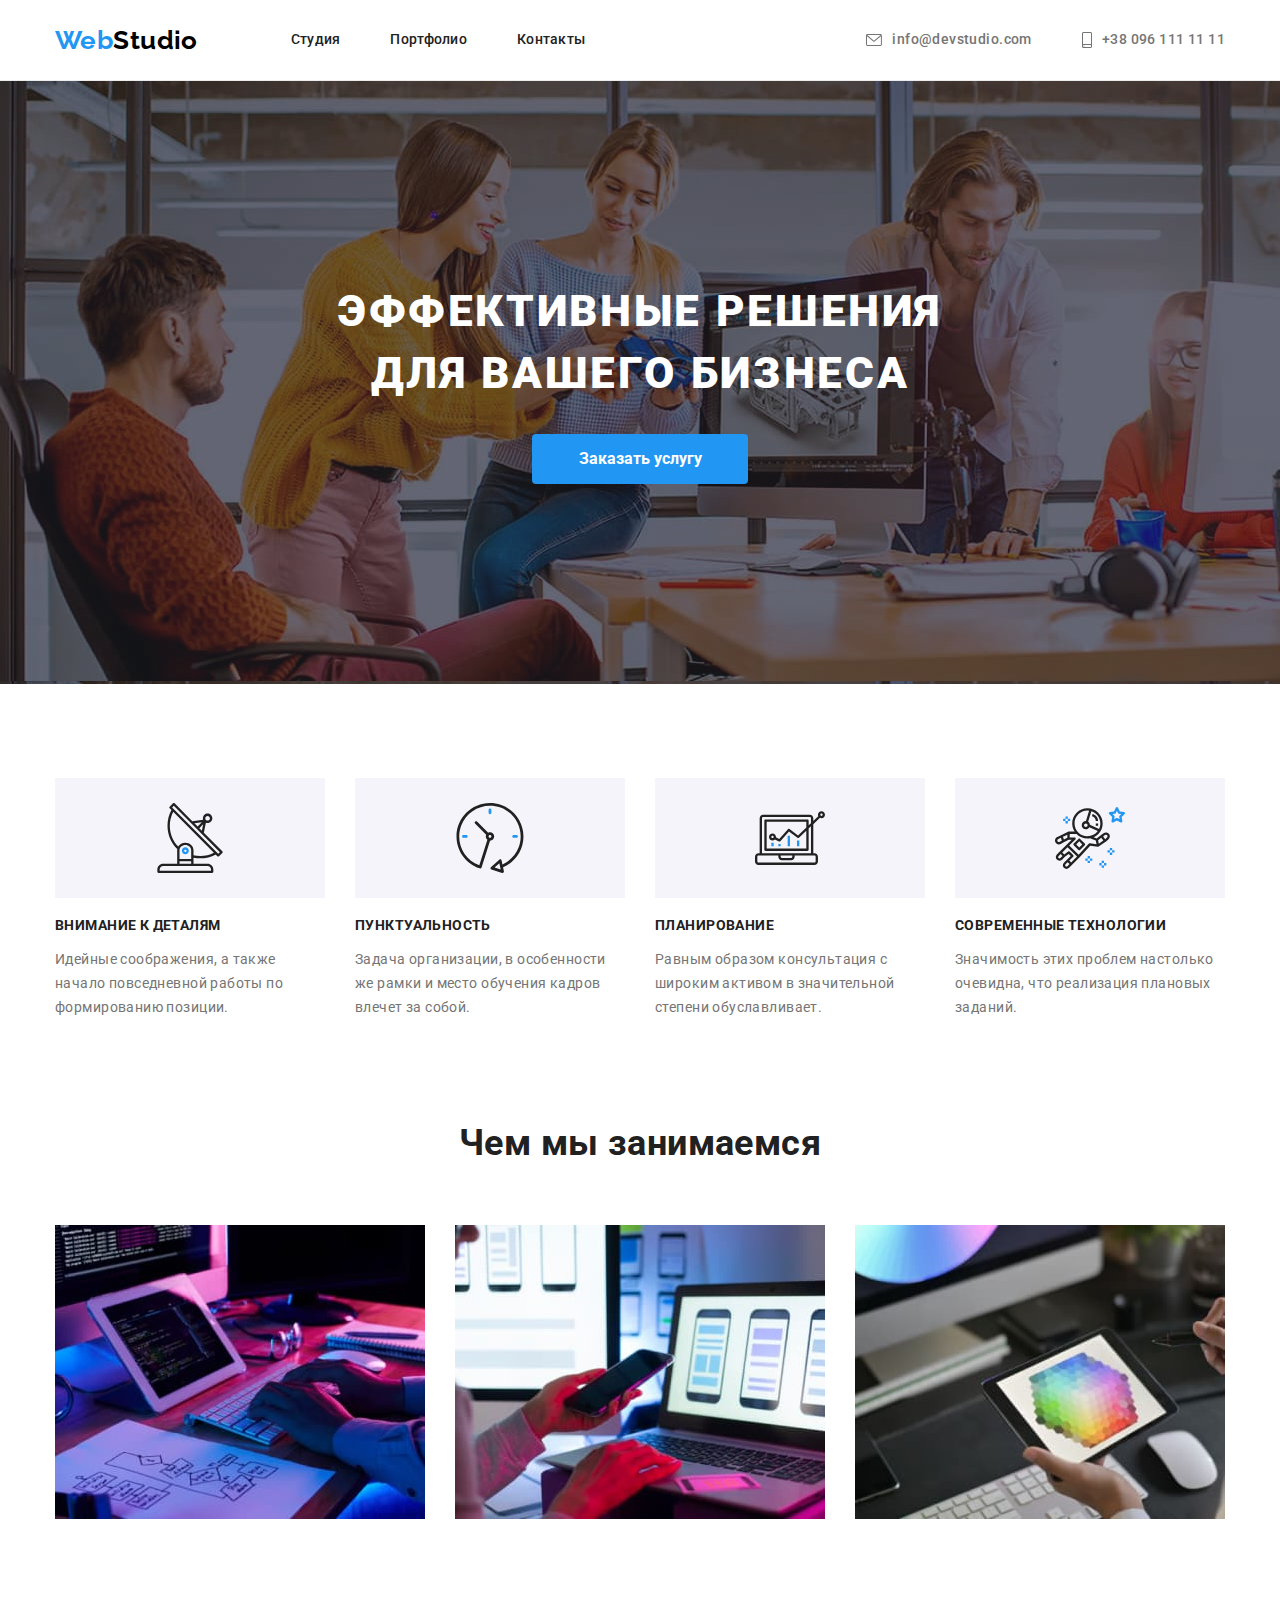
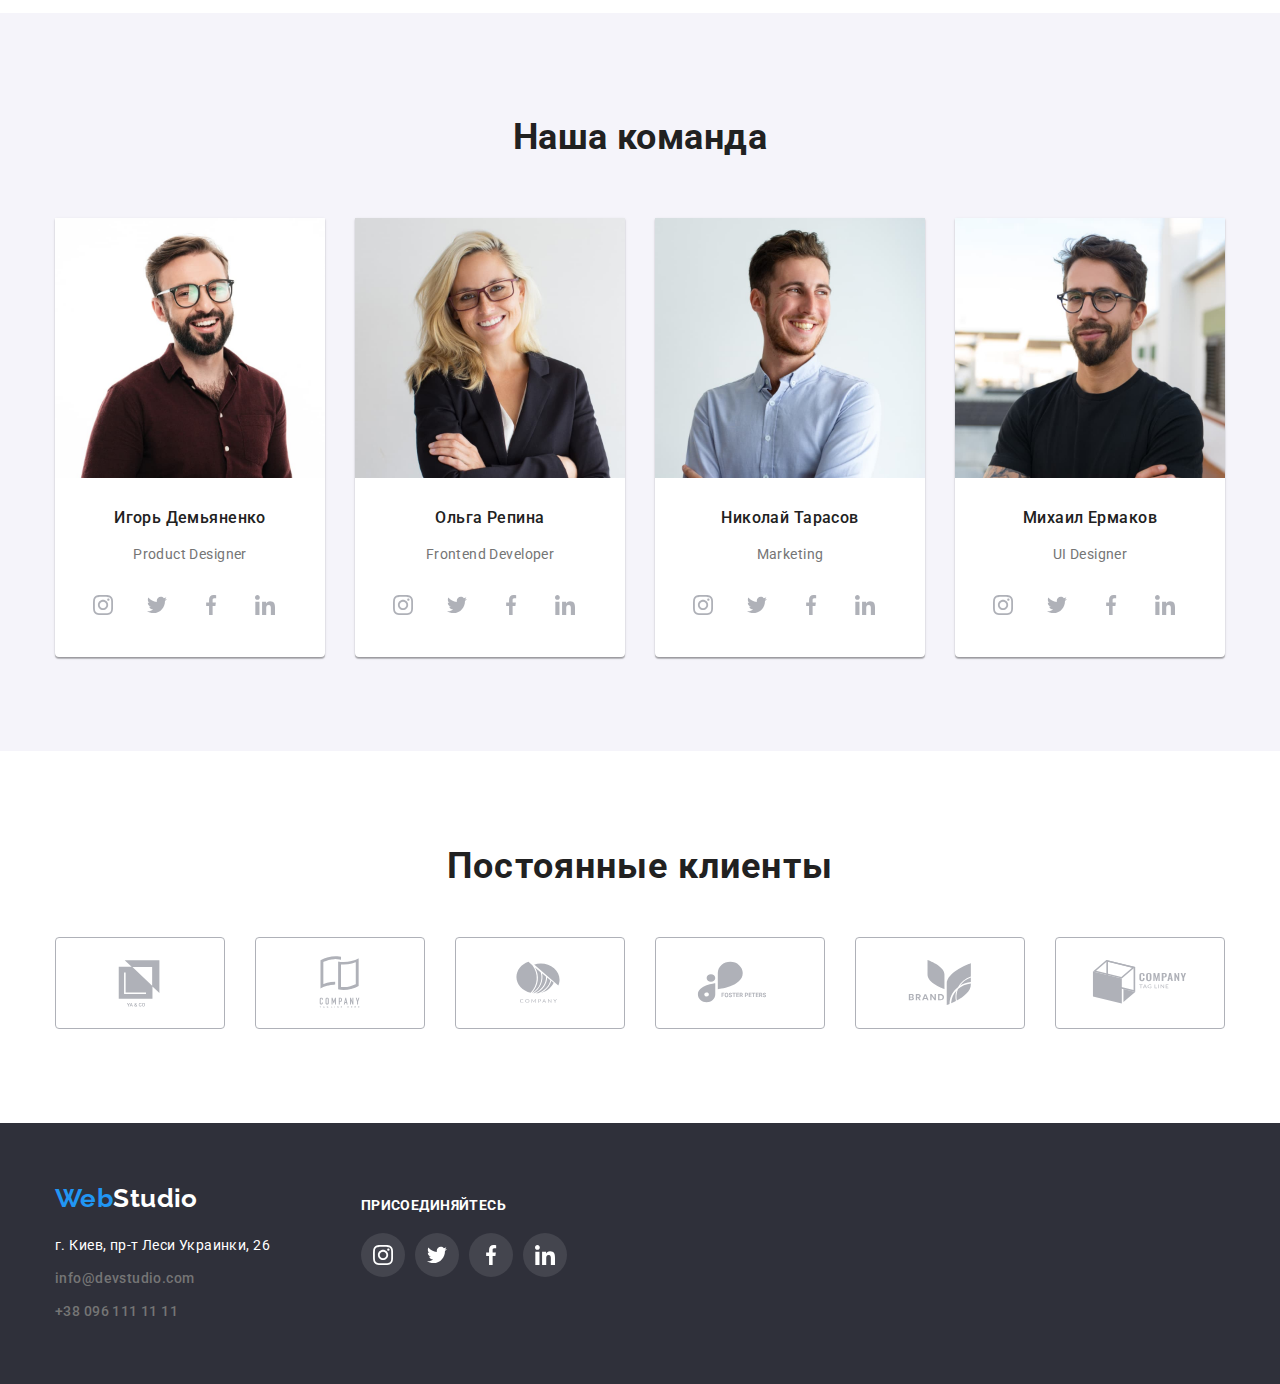
==== commit 20a2744d: "edit css and html" ====
--- a/index.html
+++ b/index.html
@@ -202,7 +202,7 @@
                 </address>
             </div>
             <div>
-                <h2 class="join-footer">Присоединяйтесь</h2>
+                <p class="join-footer">Присоединяйтесь</h2>
                 <ul class="media-footer-list">
                     <li class="media-footer-li"><a href="" class="media-item-footer"><svg class="instagram-footer" width="20" height="20"><use href="./images/icons.svg#icon-instagram"></use></svg></a></li>
                     <li class="media-footer-li"><a href="" class="media-item-footer"><svg class="twitter-footer" width="20" height="20"><use href="./images/icons.svg#icon-twitter"></use></svg></a></li>
--- a/css/styles.css
+++ b/css/styles.css
@@ -171,7 +171,8 @@
 .phone, .email {
     color: var(--light-grey-colour);
     font-weight: 500;
-    display: inline-block;
+    display: flex;
+    align-items: center;
     fill: currentColor;
 }
 
@@ -413,8 +414,8 @@
 
 .diagram-fon, .clock-fon, .antenna-fon, .astronaut-fon {
     background-color: var(--for-one-white);
-    width: 70px;
-    height: 70px;
+    width: 270px;
+    height: 120px;
     display: flex;
     align-items: center;
     justify-content: center;
@@ -530,6 +531,7 @@
     font-weight: 700;
     font-size: 14px;
     line-height: 16px;
+    margin-bottom: 20px;
     letter-spacing: 0.03em;
     text-transform: uppercase;
     color: var(--background-colour);
